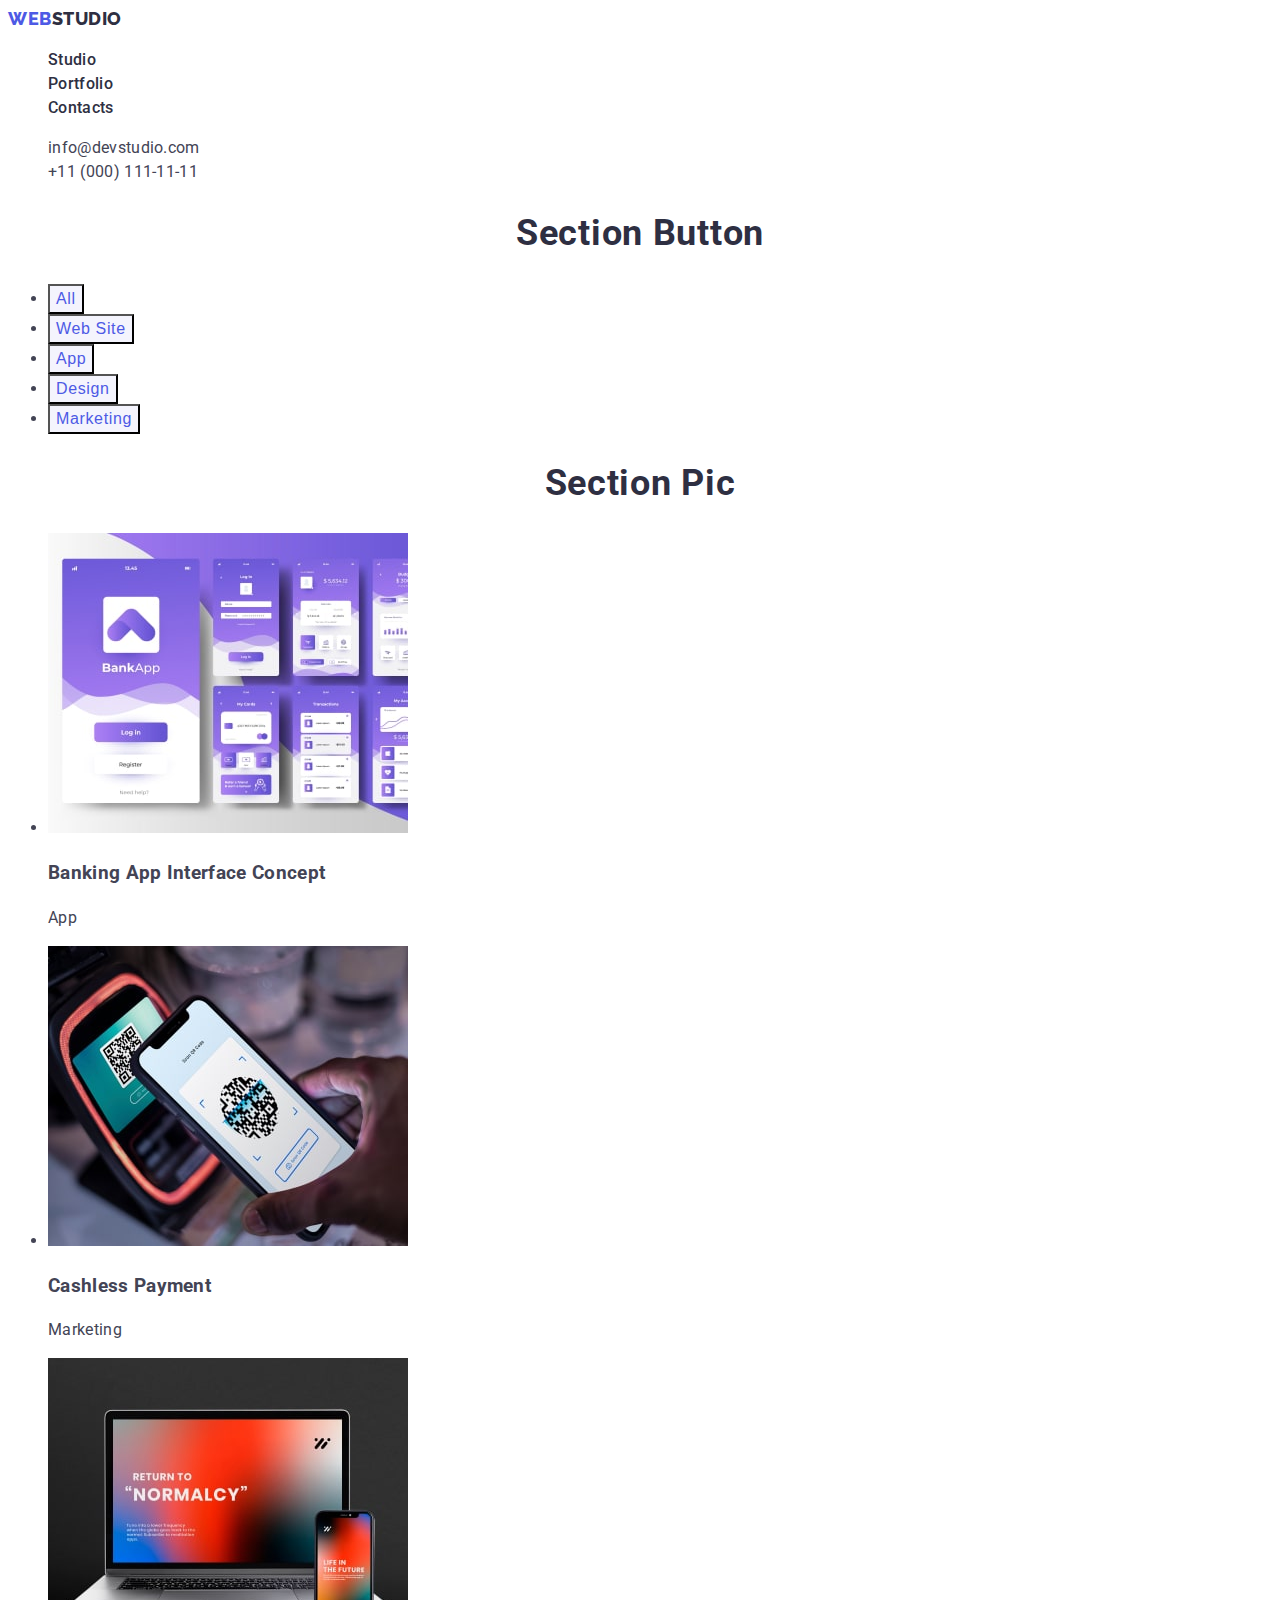
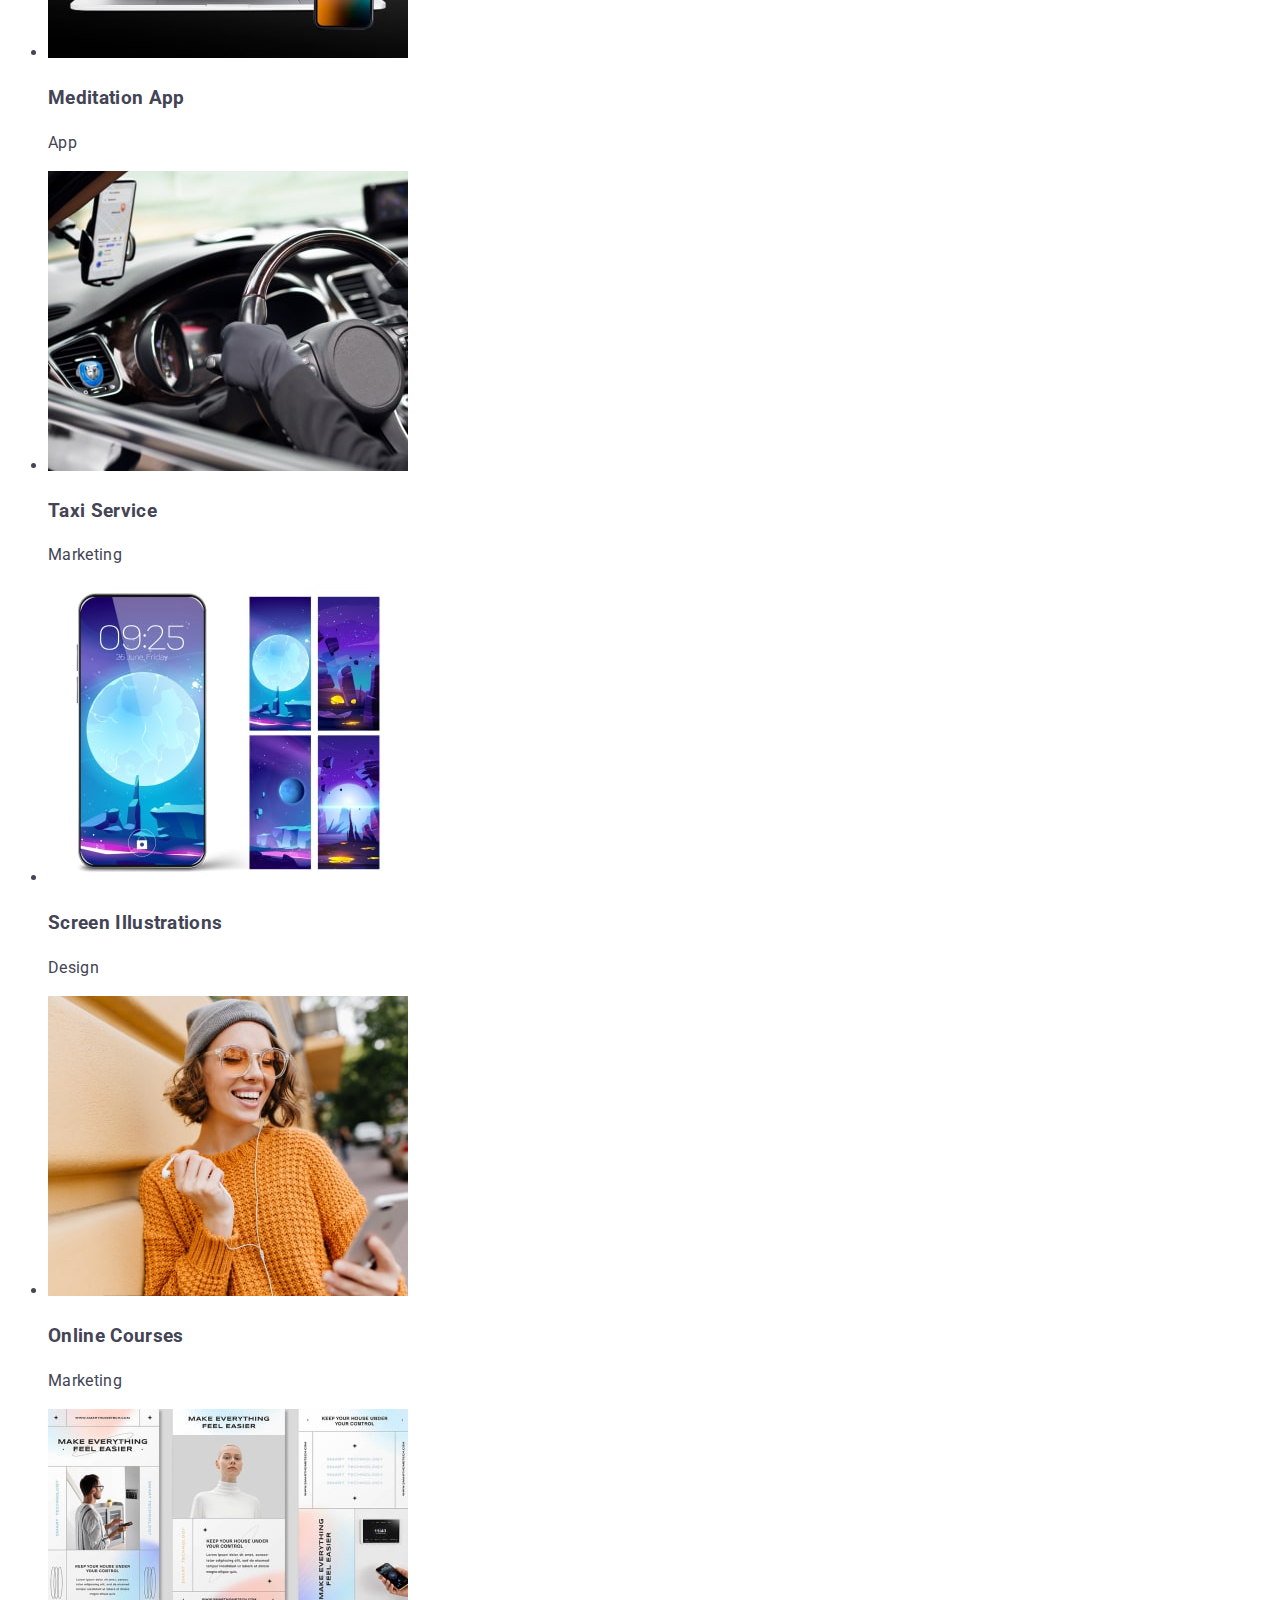
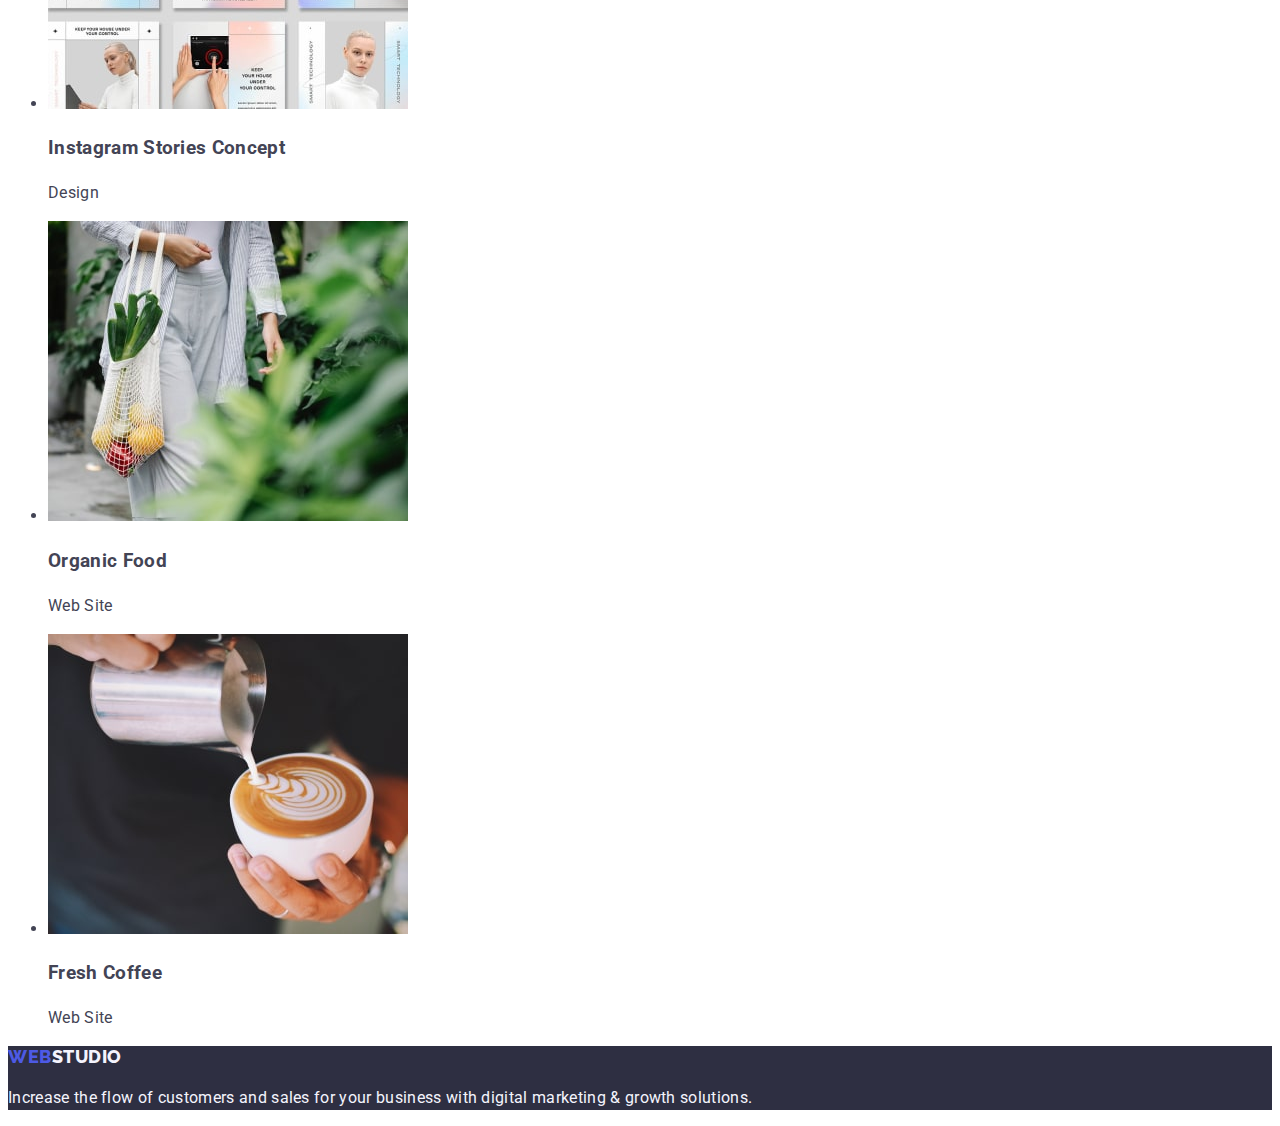
==== portfolio.html @ d03aaec4 "goit-markup-hw-02" ====
<!DOCTYPE html>
<html lang="en">
<head>
    <meta charset="UTF-8">
    <meta name="viewport" content="width=device-width, initial-scale=1.0">
    <title>Document</title>
    <link rel="preconnect" href="https://fonts.googleapis.com">
    <link rel="preconnect" href="https://fonts.gstatic.com" crossorigin>
    <link href="https://fonts.googleapis.com/css2?family=Raleway:wght@800&display=swap" rel="stylesheet">
    <link rel="preconnect" href="https://fonts.googleapis.com">
    <link rel="preconnect" href="https://fonts.gstatic.com" crossorigin>
    <link href="https://fonts.googleapis.com/css2?family=Raleway:wght@800&family=Roboto:wght@400;500;700;900&display=swap"
        rel="stylesheet">
    <link rel="stylesheet" href="./css/styles.css">
</head>
<body class="body">

    <header>
    
        <nav class="header-nav">
            <a class="header-logo link" href="./index.html">Web<span class="span-logo">Studio</span></a>
            <ul class="list">
                <li>
                    <a class="header-list link" href="./index.html">Studio</a>
                </li>
                <li>
                    <a class="header-list link" href="./portfolio.html">Portfolio</a>
                </li>
                <li>
                    <a class="header-list link" href="">Contacts</a>
                </li>
            </ul>
        </nav>
        
        <address class="header-address">
            <ul class="list">
                <li>
                    <a class="header-address link" href="mailto:info@devstudio.com">info@devstudio.com</a>
                </li>
                <li>
                    <a class="header-address link" href="tel:+110001111111">+11 (000) 111-11-11</a>
                </li>
            </ul>
        </address>

    </header>

    <main>

        <section>
            <h2>section button</h2>
            <ul>
                <li>
                    <button class="button-section-button" type="button">All</button>
                </li>
                <li>
                    <button class="button-section-button" type="button">Web Site</button>
                </li>
                <li>
                    <button class="button-section-button" type="button">App</button>
                </li>
                <li>
                    <button class="button-section-button" type="button">Design</button>
                </li>
                <li>
                    <button class="button-section-button" type="button">Marketing</button>
                </li>
            </ul>
        </section>

        <section>
            <h2>section pic</h2>
            <ul>
                <li>
                    <img src="./images/portfolio-1.jpg" alt="Banking App Interface Concept">
                    <h3>Banking App Interface Concept</h3>
                    <p>App</p>
                </li>
                <li>
                    <img src="./images/portfolio-2.jpg" alt="Cashless Payment" width="360" height="300">
                    <h3>Cashless Payment</h3>
                    <p>Marketing</p>
                </li>
                <li>
                    <img src="./images/portfolio-3.jpg" alt="Meditation App" width="360" height="300">
                    <h3>Meditation App</h3>
                    <p>App</p>
                </li>
                <li>
                    <img src="./images/portfolio-4.jpg" alt="Taxi Service" width="360" height="300">
                    <h3>Taxi Service</h3>
                    <p>Marketing</p>
                </li>
                <li>
                    <img src="./images/portfolio-5.jpg" alt="Screen Illustrations" width="360" height="300">
                    <h3>Screen Illustrations</h3>
                    <p>Design</p>
                </li>
                <li>
                    <img src="./images/portfolio-6.jpg" alt="Online Courses" width="360" height="300">
                    <h3>Online Courses</h3>
                    <p>Marketing</p>
                </li>
                <li>
                    <img src="./images/portfolio-7.jpg" alt="Instagram Stories Concept" width="360" height="300">
                    <h3>Instagram Stories Concept</h3>
                    <p>Design</p>
                </li>
                <li>
                    <img src="./images/portfolio-8.jpg" alt="Organic Food" width="360" height="300">
                    <h3>Organic Food</h3>
                    <p>Web Site</p>
                </li>
                <li>
                    <img src="./images/portfolio-9.jpg" alt="Fresh Coffee" width="360" height="300">
                    <h3>Fresh Coffee</h3>
                    <p>Web Site</p>
                </li>
            </ul>
        </section>
    </main>

    <footer class="footer">
        <a class="header-logo link" href="./index.html">Web<span class="footer-span-logo">Studio</span></a>
        <p>Increase the flow of customers and sales for your business with digital marketing & growth solutions.</p>
    </footer>

</body>
</html>
---- css/styles.css ----
body {
    font-family: 'Roboto', sans-serif;
    color: #434455;
    font-size: 16px;
    font-weight: 400;
    line-height: 1.5;
    background-color: #FFFFFF;
    letter-spacing: 0.02em;
}

.header-logo {
    color: var(--iris, #4D5AE5);
    font-family: 'Raleway', sans-serif;
    font-size: 18px;
    font-weight: 800;
    line-height: 1.17;
    letter-spacing: 0.03em;
    text-transform: uppercase;
}

.list {
    list-style: none;
}

.span-logo {
    color: #2E2F42;
}

.footer-span-logo {
    color: #F4F4FD;
}

.header-list {
    color: #2E2F42;
    font-size: 16px;
    font-weight: 500;
    line-height: 1.5;
    letter-spacing: 0.02em;
}

.header-address {
    color: #434455;
    font-size: 16px;
    font-weight: 400;
    line-height: 1.5;
    font-style: normal;
}

.header-list:focus, 
.header-list:hover {
    color: #404BBF;
}

.header-address:focus,
.header-address:hover {
    color: #404BBF
}

.link {
    text-decoration: none;
}

.main-title {
    color: #FFF;
    font-size: 56px;
    font-weight: 700;
    line-height: 1.07;
    text-align: center;
    letter-spacing: 0.02em;
}

.section_title {
    background-color: #2E2F42;
}

.section_title-button {
    font-family: 'Roboto', sans-serif;
    font-size: 16px;
    font-weight: 500;
    line-height: 1.5;
    letter-spacing: 0.04em;
    color: #FFF;
    background-color: #4D5AE5;
    text-align: center;
    cursor: pointer;
}

.section_title-button:hover,
.section_title-button:focus {
    background-color: #404BBF;
}

.button-section-button {
    color: #4D5AE5;
    font-size: 16px;
    font-weight: 500;
    line-height: 1.5;
    letter-spacing: 0.04em;
    background-color: #F4F4FD;
}

h2 {
    color: #2E2F42;
    font-size: 36px;
    font-weight: 700;
    letter-spacing: 0.02em;
    line-height: 1.11;
    text-align: center;
    text-transform: capitalize;
}

.list-title {
    color: #2E2F42;
    font-size: 20px;
    font-weight: 500;
    line-height: 1.2;
    letter-spacing: 0.02em;
}

footer {
    background-color: #2E2F42;
    color: #F4F4FD;
}

.section-team {
    background-color: #F4F4FD;
}

.section-img {
    background-color: #FFFFFF;
}
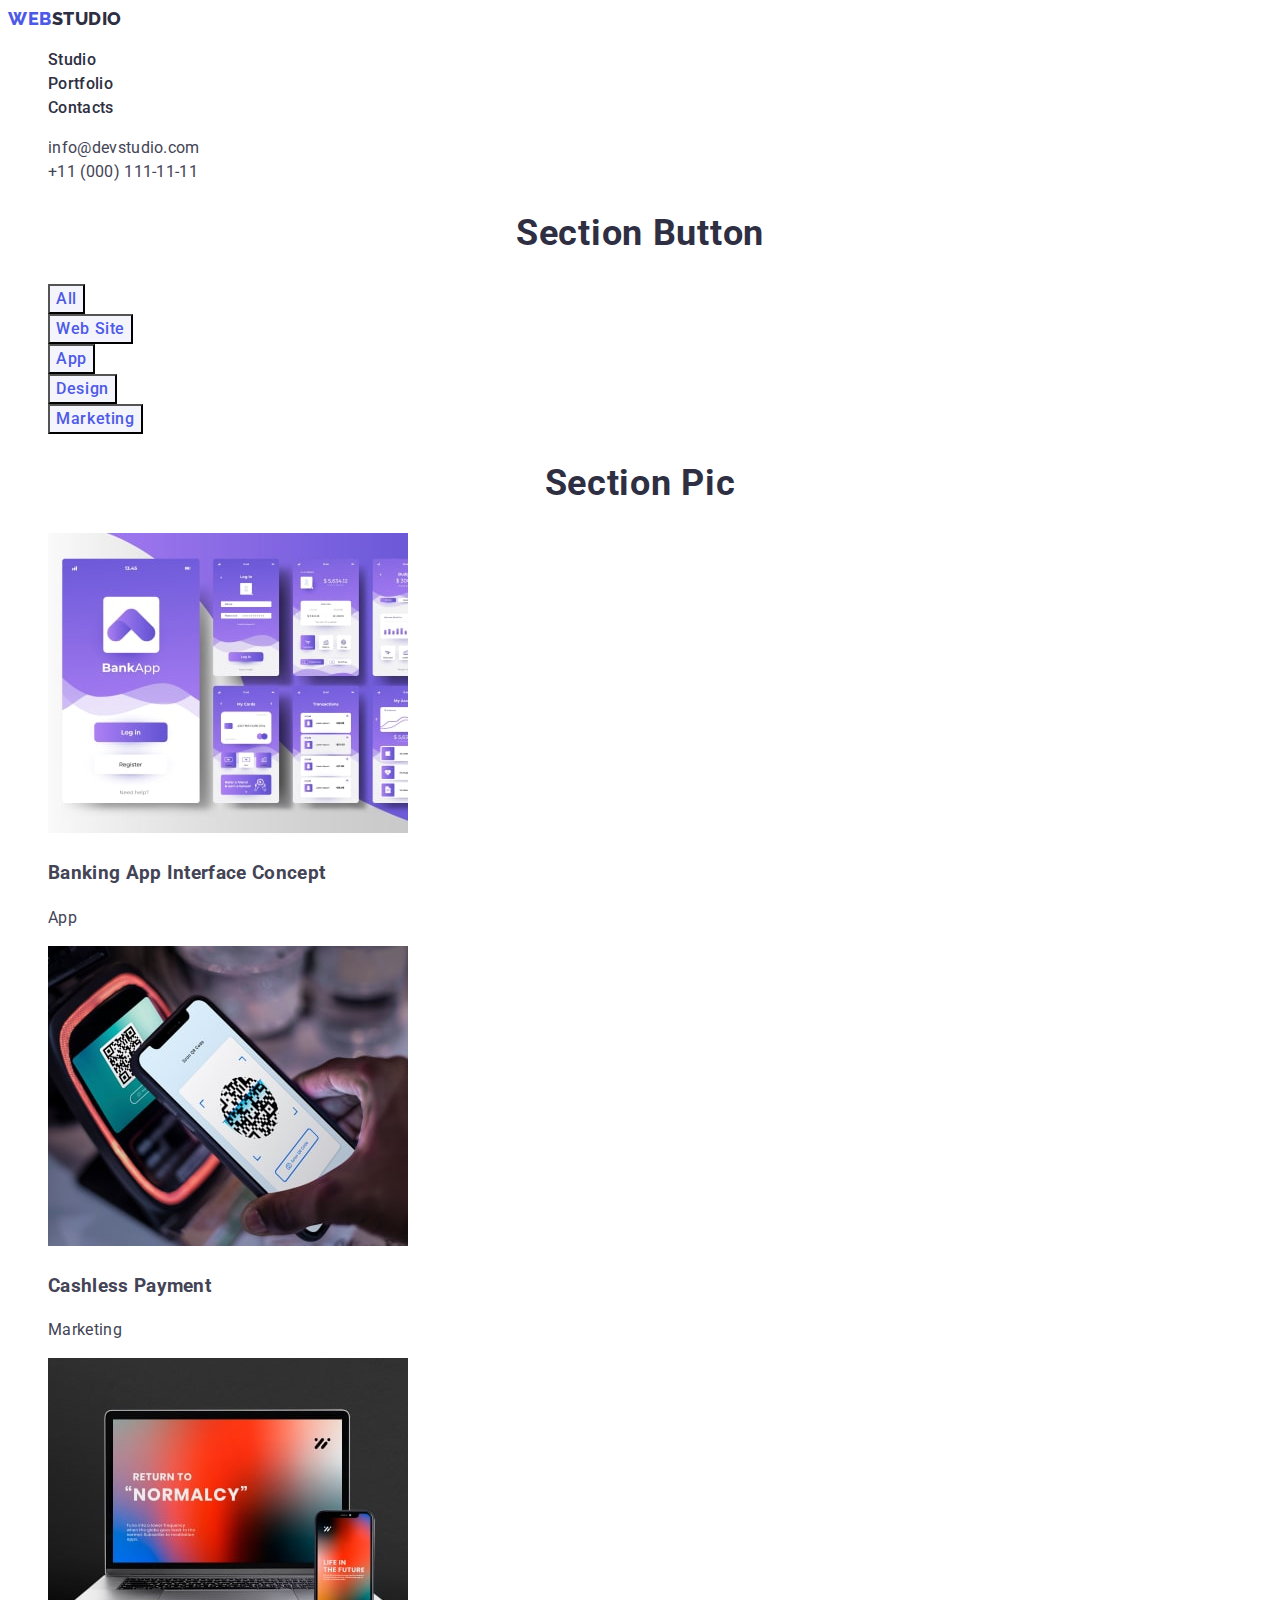
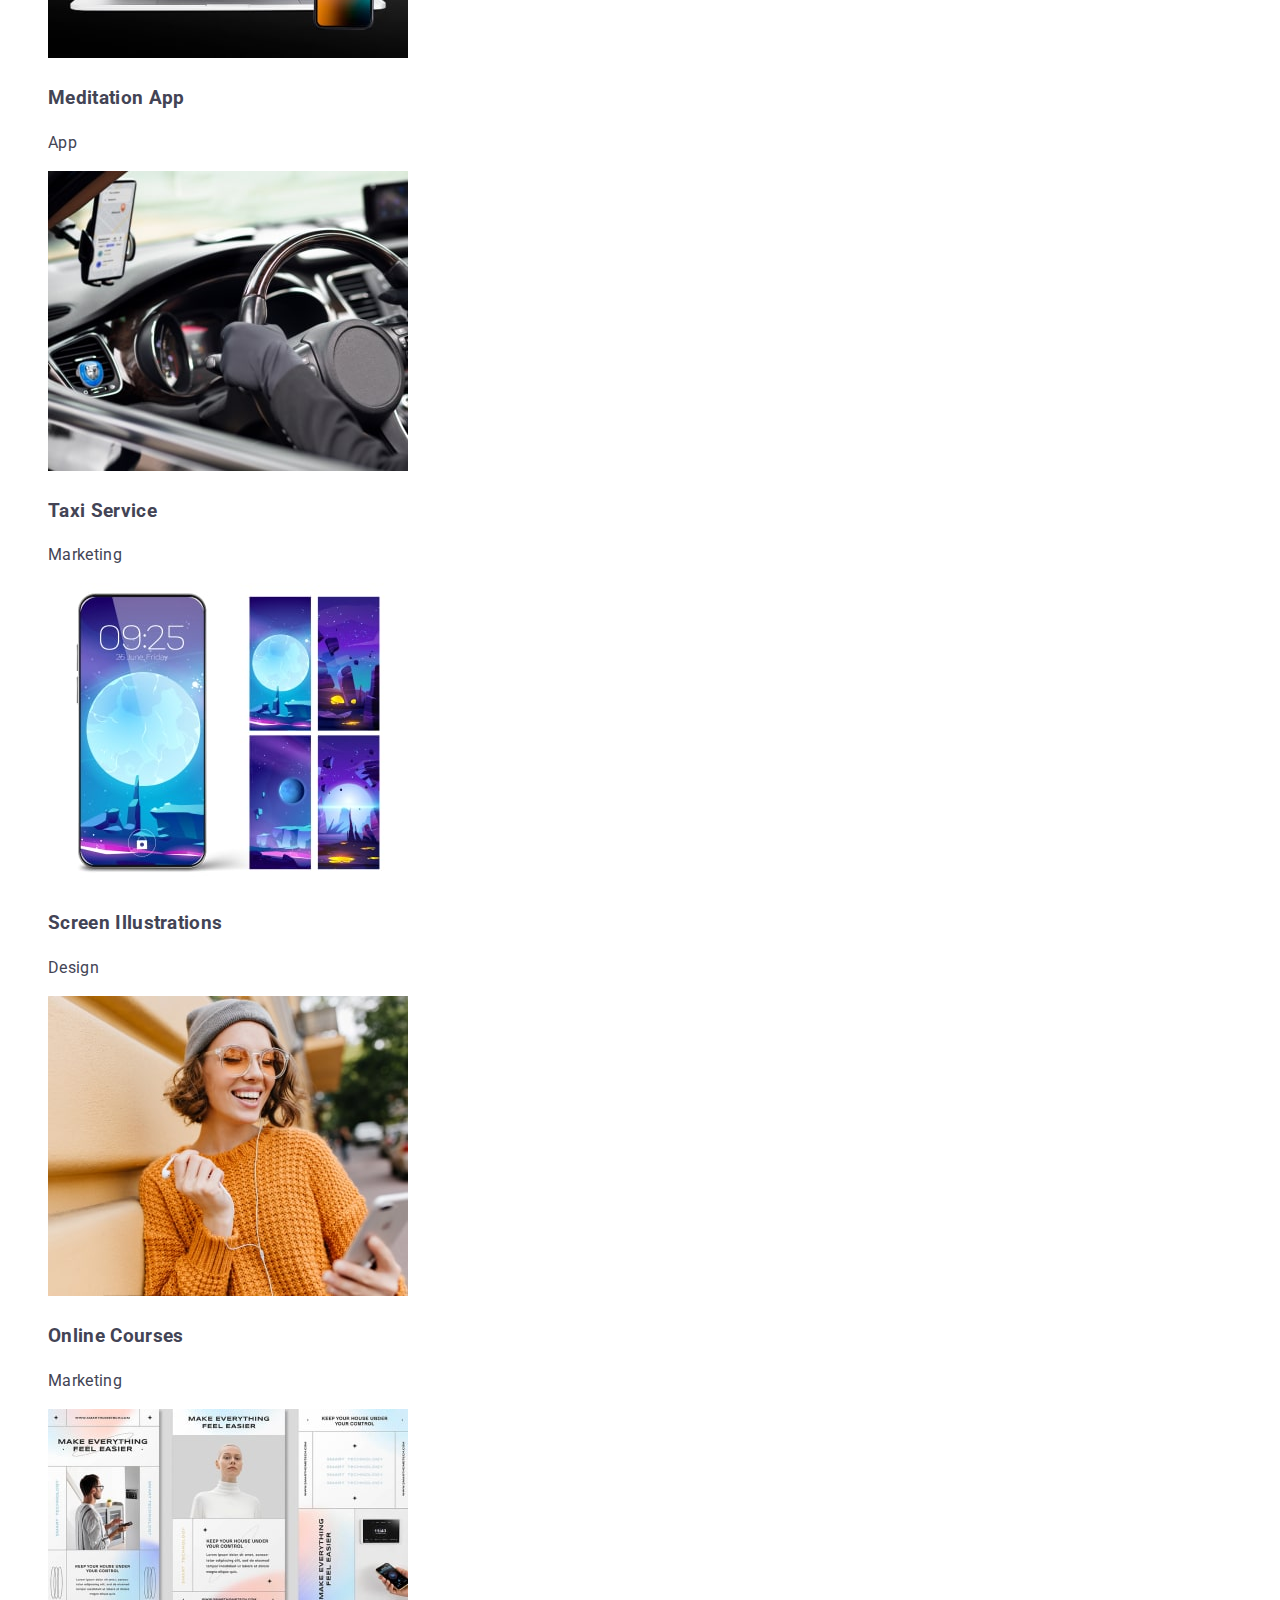
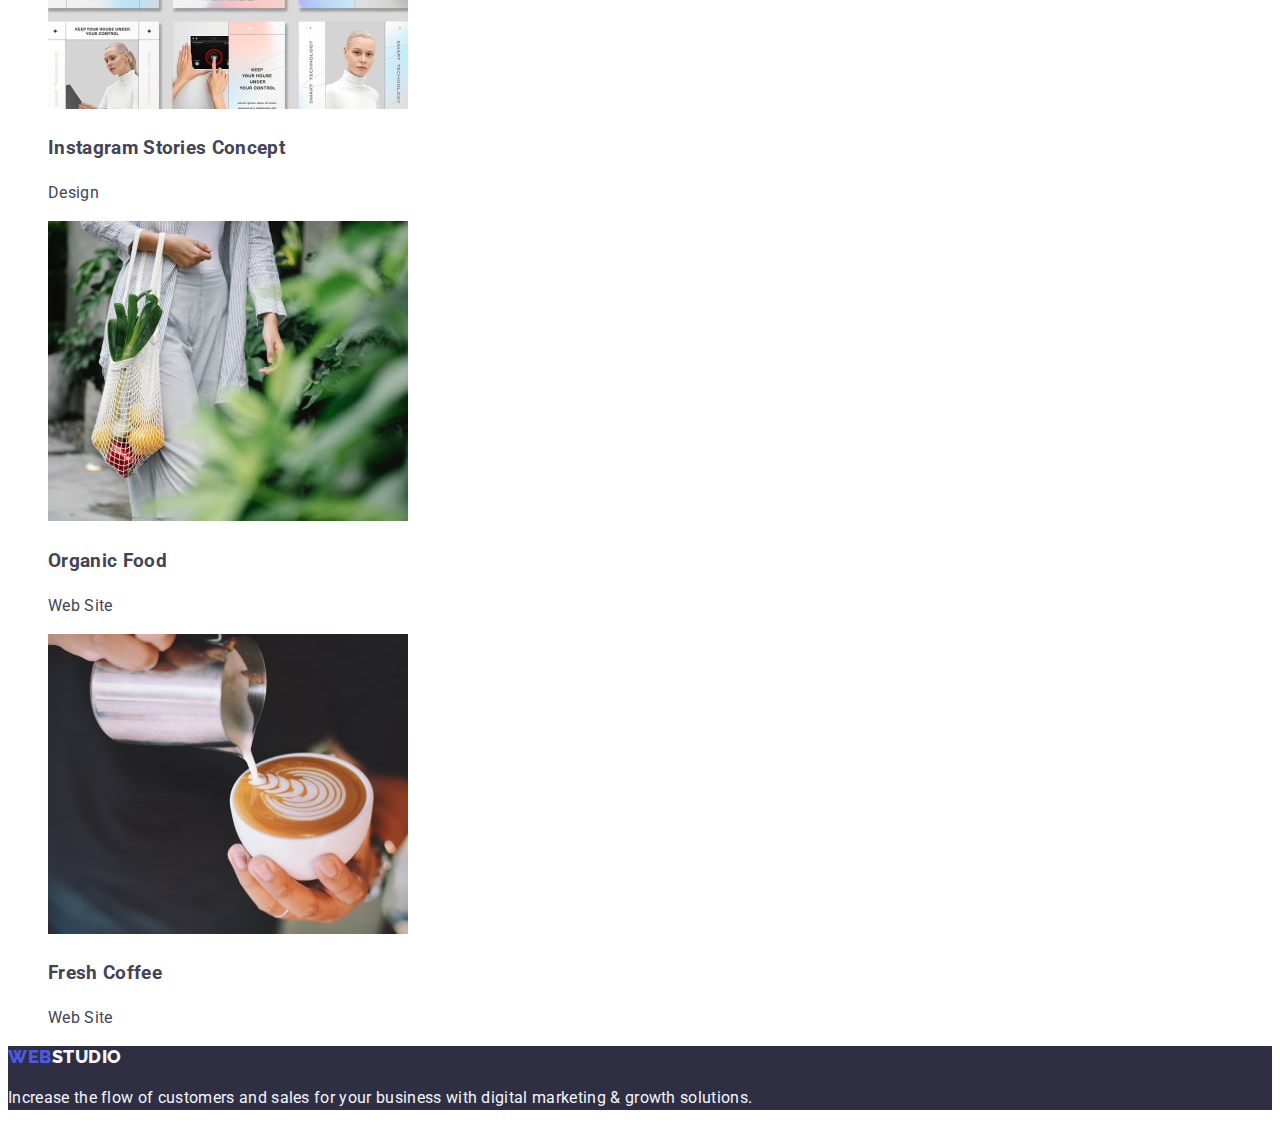
==== commit 163284e4: "goit-markup-hw-02" ====
--- a/portfolio.html
+++ b/portfolio.html
@@ -46,10 +46,12 @@
     </header>
 
     <main>
+        <h1></h1>
 
         <section>
+
             <h2>section button</h2>
-            <ul>
+            <ul class="list">
                 <li>
                     <button class="button-section-button" type="button">All</button>
                 </li>
@@ -66,11 +68,9 @@
                     <button class="button-section-button" type="button">Marketing</button>
                 </li>
             </ul>
-        </section>
-
-        <section>
+        
             <h2>section pic</h2>
-            <ul>
+            <ul class="list">
                 <li>
                     <img src="./images/portfolio-1.jpg" alt="Banking App Interface Concept">
                     <h3>Banking App Interface Concept</h3>
--- a/css/styles.css
+++ b/css/styles.css
@@ -91,12 +91,20 @@
 }
 
 .button-section-button {
+    font-family: 'Roboto',sans-serif;
     color: #4D5AE5;
     font-size: 16px;
     font-weight: 500;
     line-height: 1.5;
     letter-spacing: 0.04em;
     background-color: #F4F4FD;
+    cursor: pointer;
+}
+
+.button-section-button:hover,
+.button-section-button:focus {
+    color: #FFFFFF;
+    background-color: #404BBF;
 }
 
 h2 {
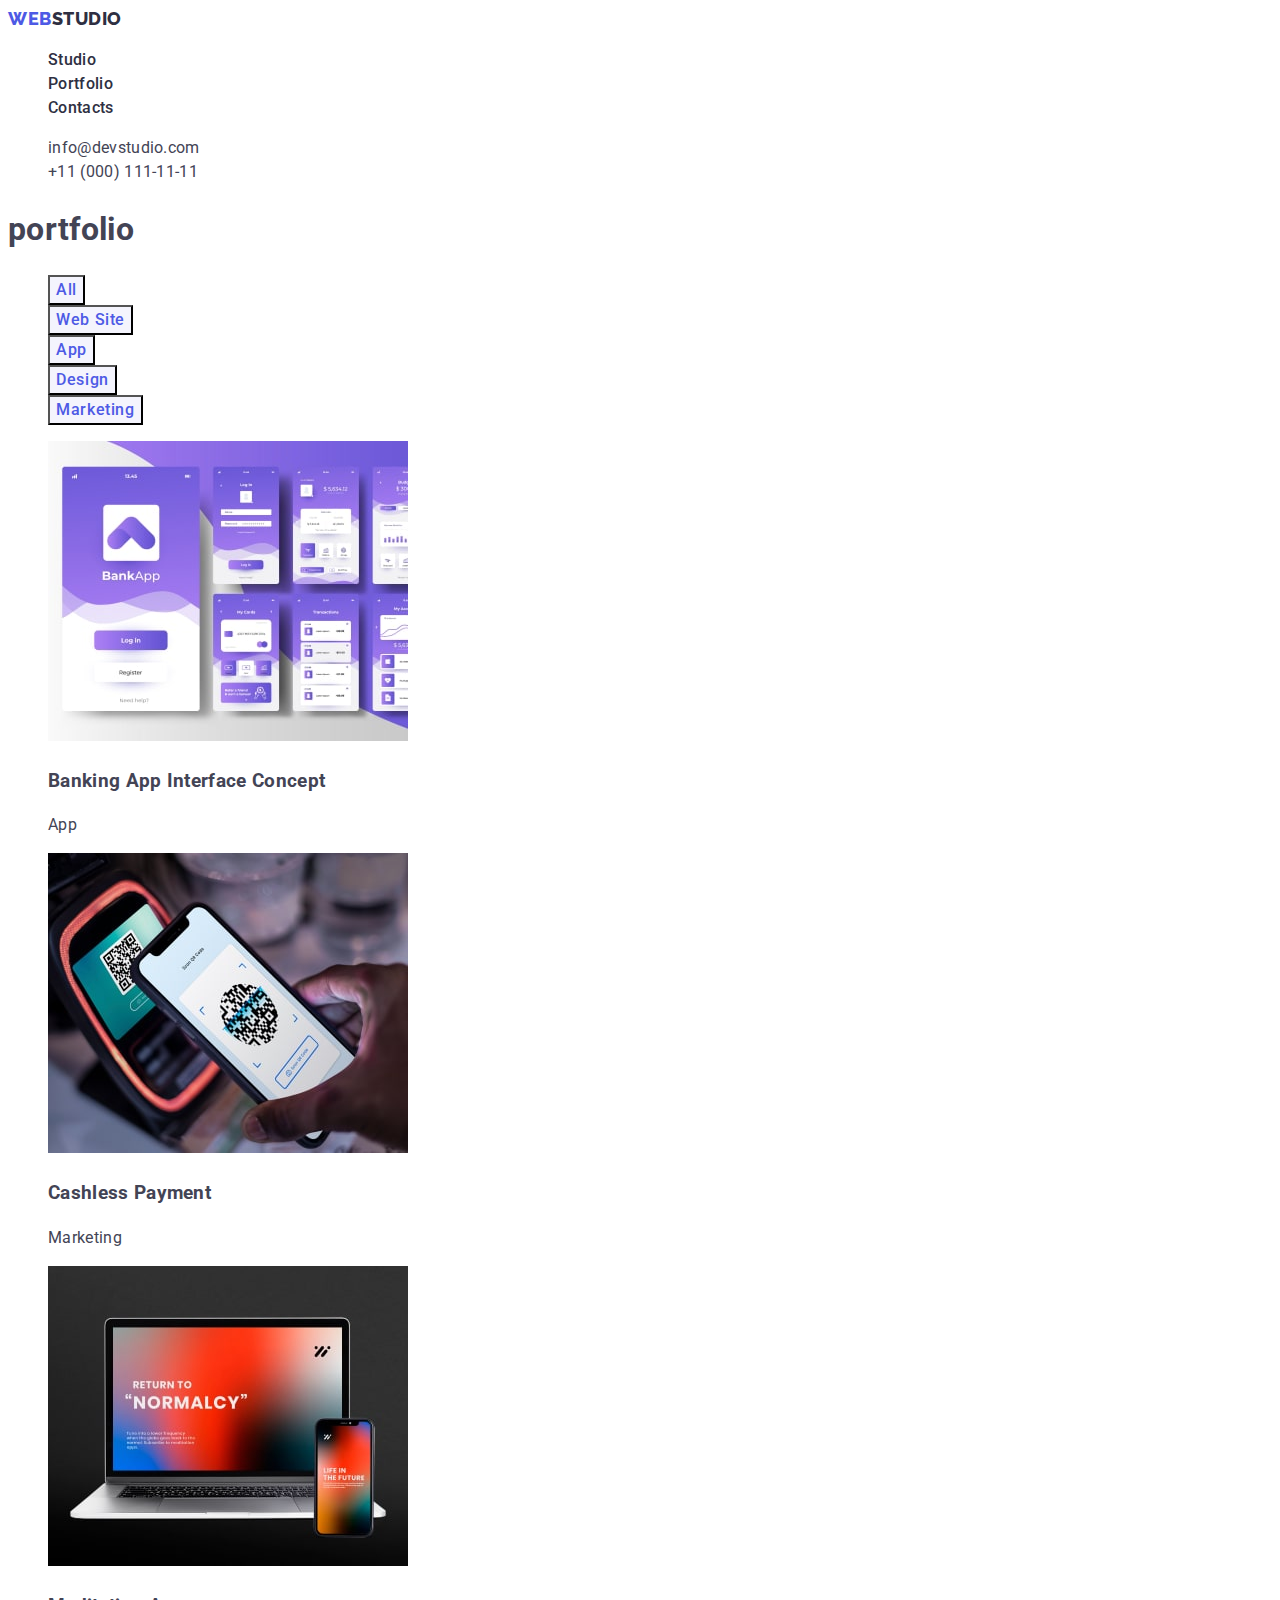
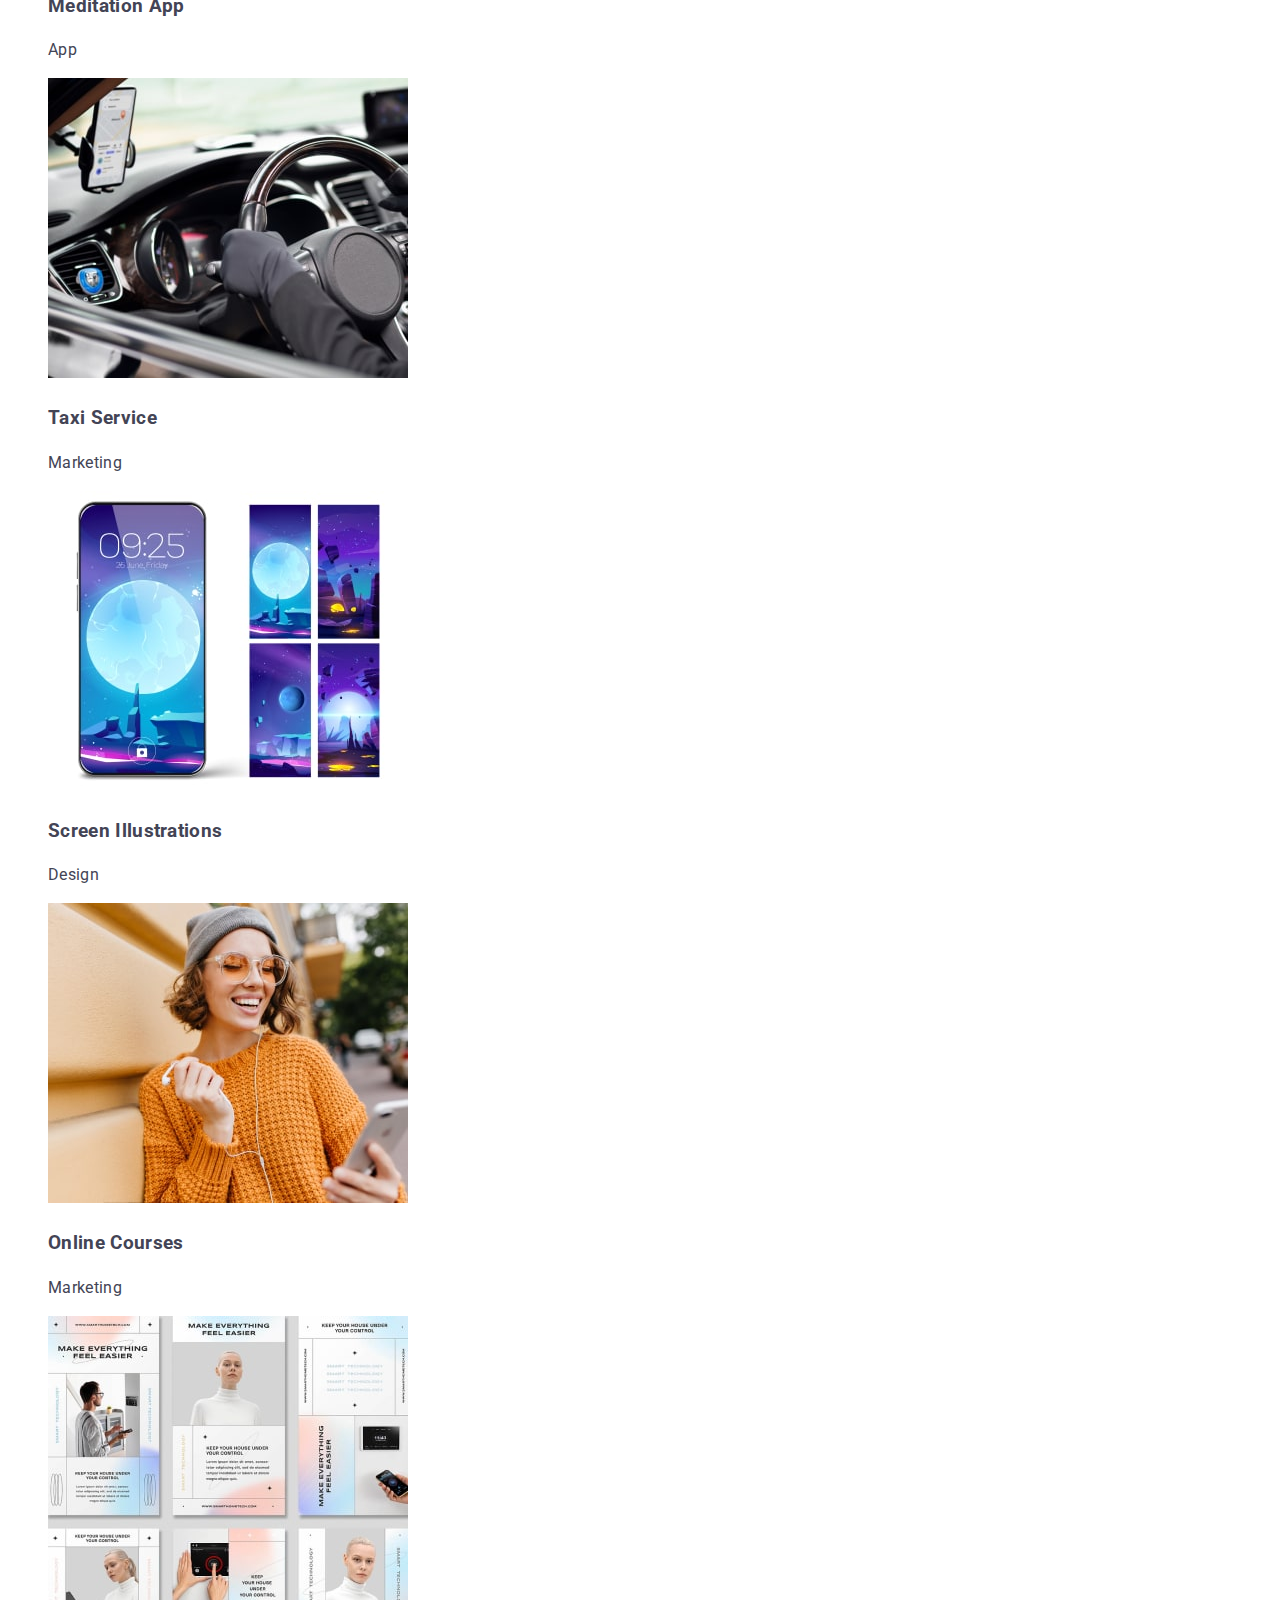
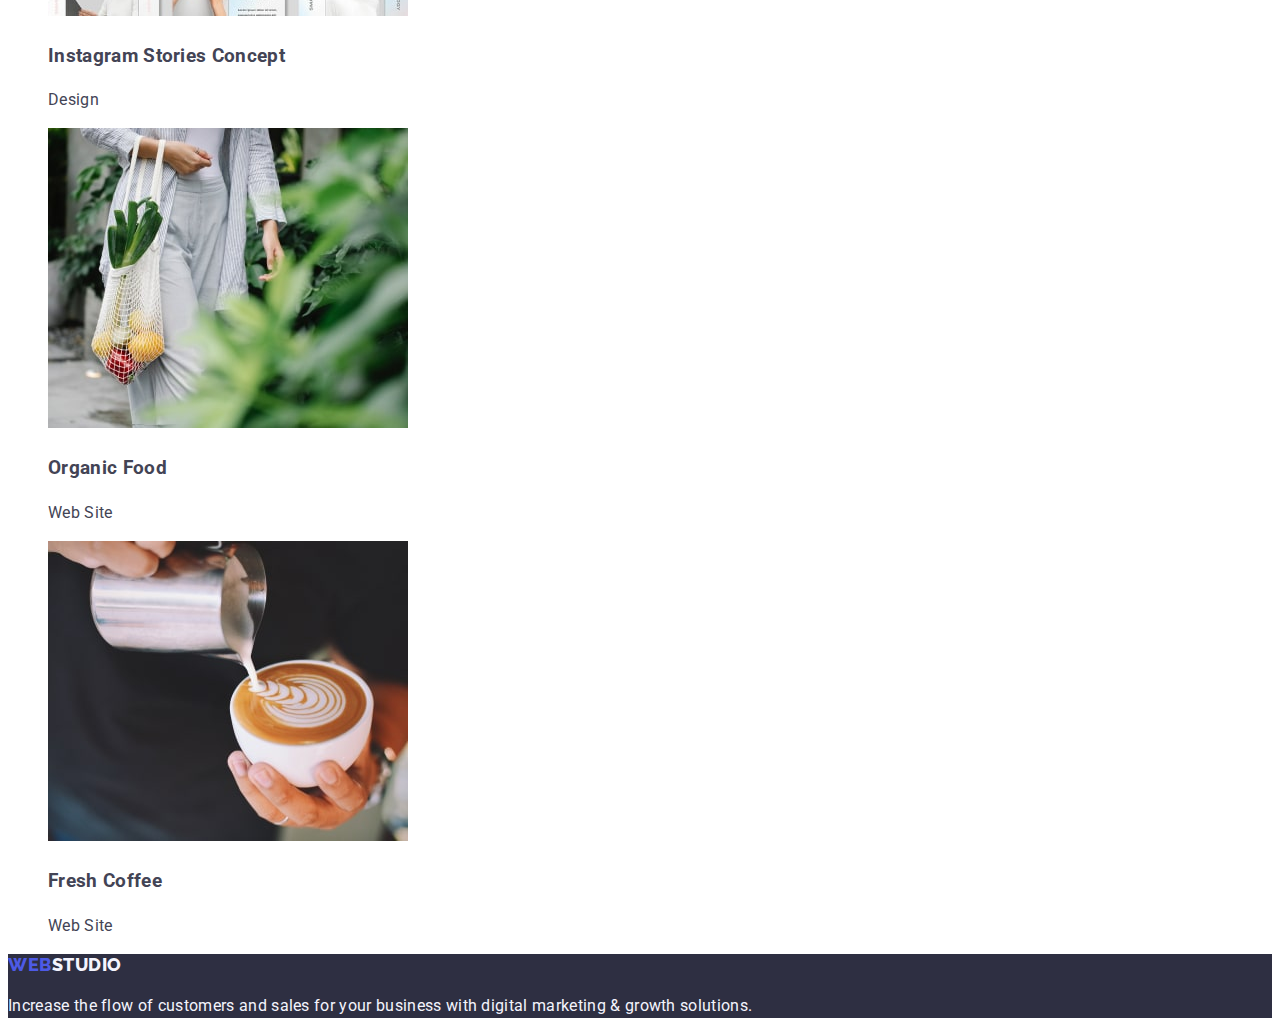
==== commit 38ed8353: "goit-markup-hw-02" ====
--- a/portfolio.html
+++ b/portfolio.html
@@ -46,11 +46,11 @@
     </header>
 
     <main>
-        <h1></h1>
+        
 
         <section>
+            <h1>portfolio</h1>
 
-            <h2>section button</h2>
             <ul class="list">
                 <li>
                     <button class="button-section-button" type="button">All</button>
@@ -69,7 +69,6 @@
                 </li>
             </ul>
         
-            <h2>section pic</h2>
             <ul class="list">
                 <li>
                     <img src="./images/portfolio-1.jpg" alt="Banking App Interface Concept">
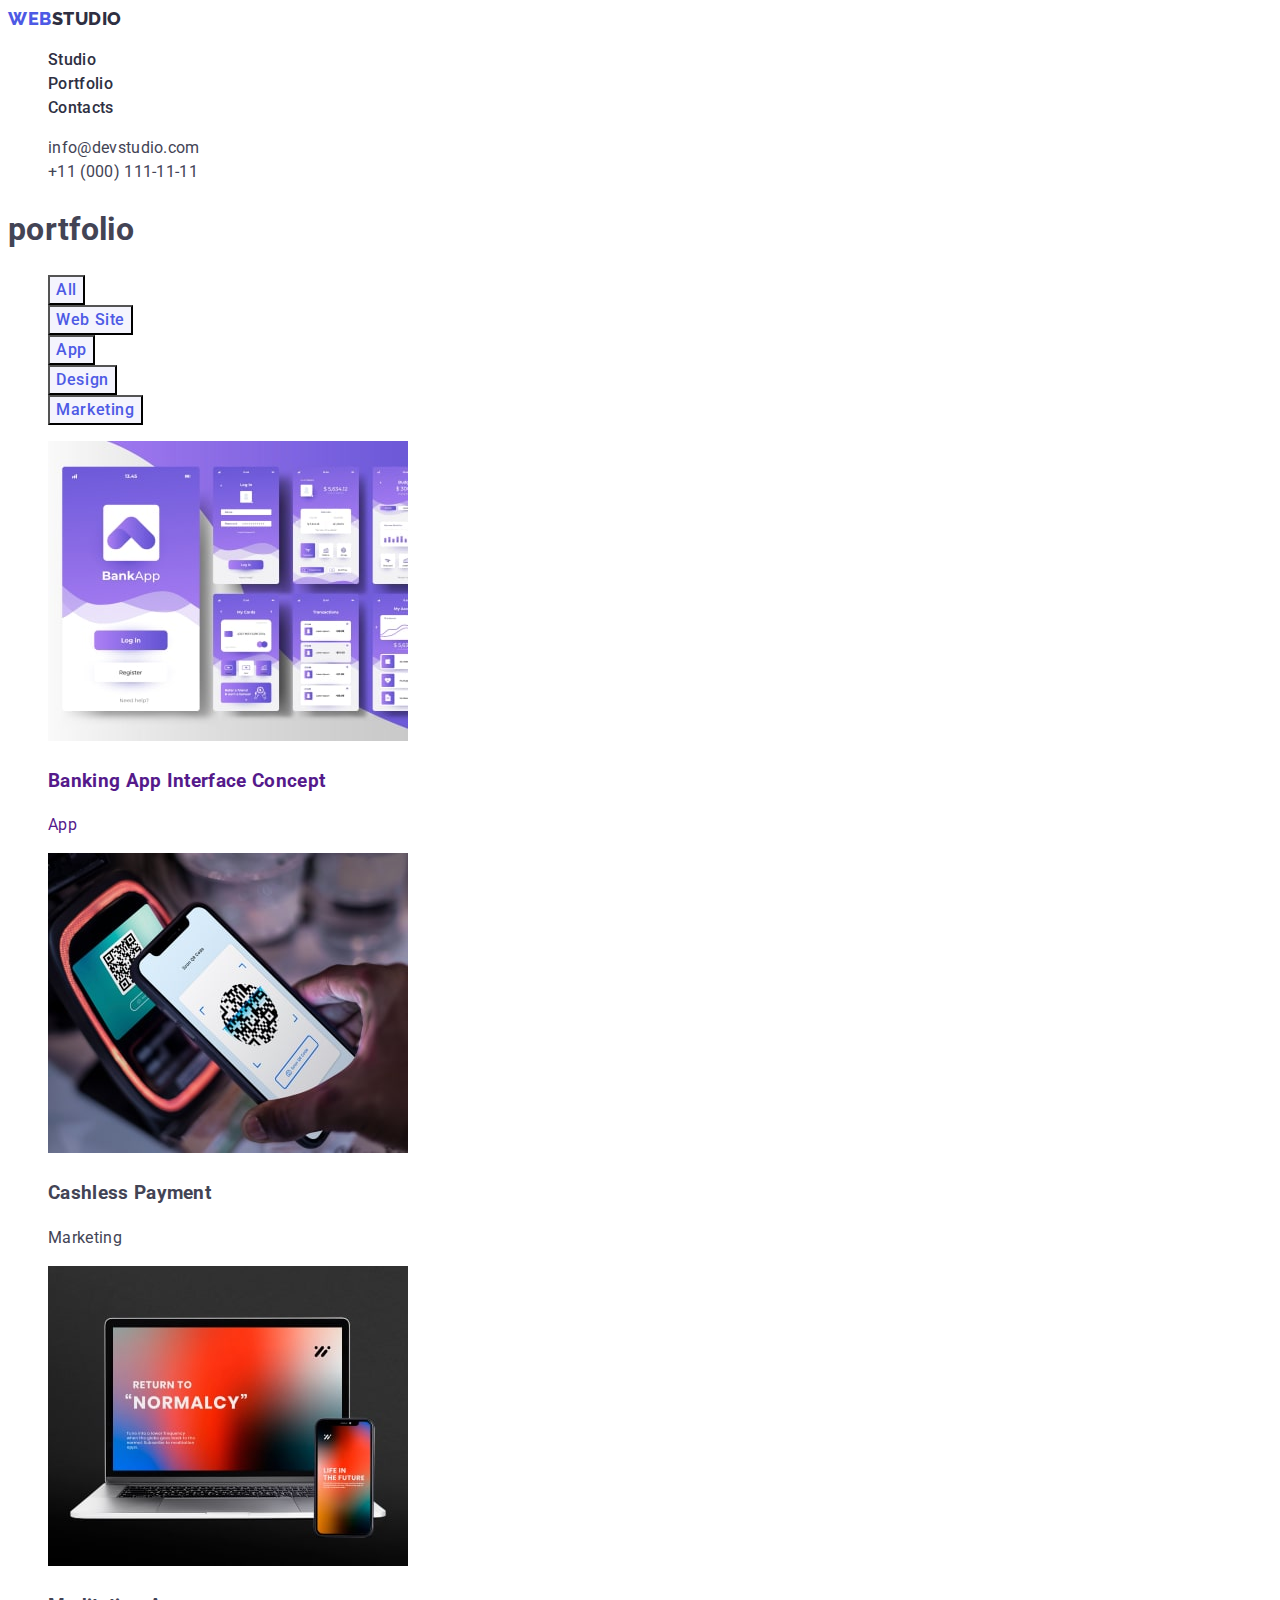
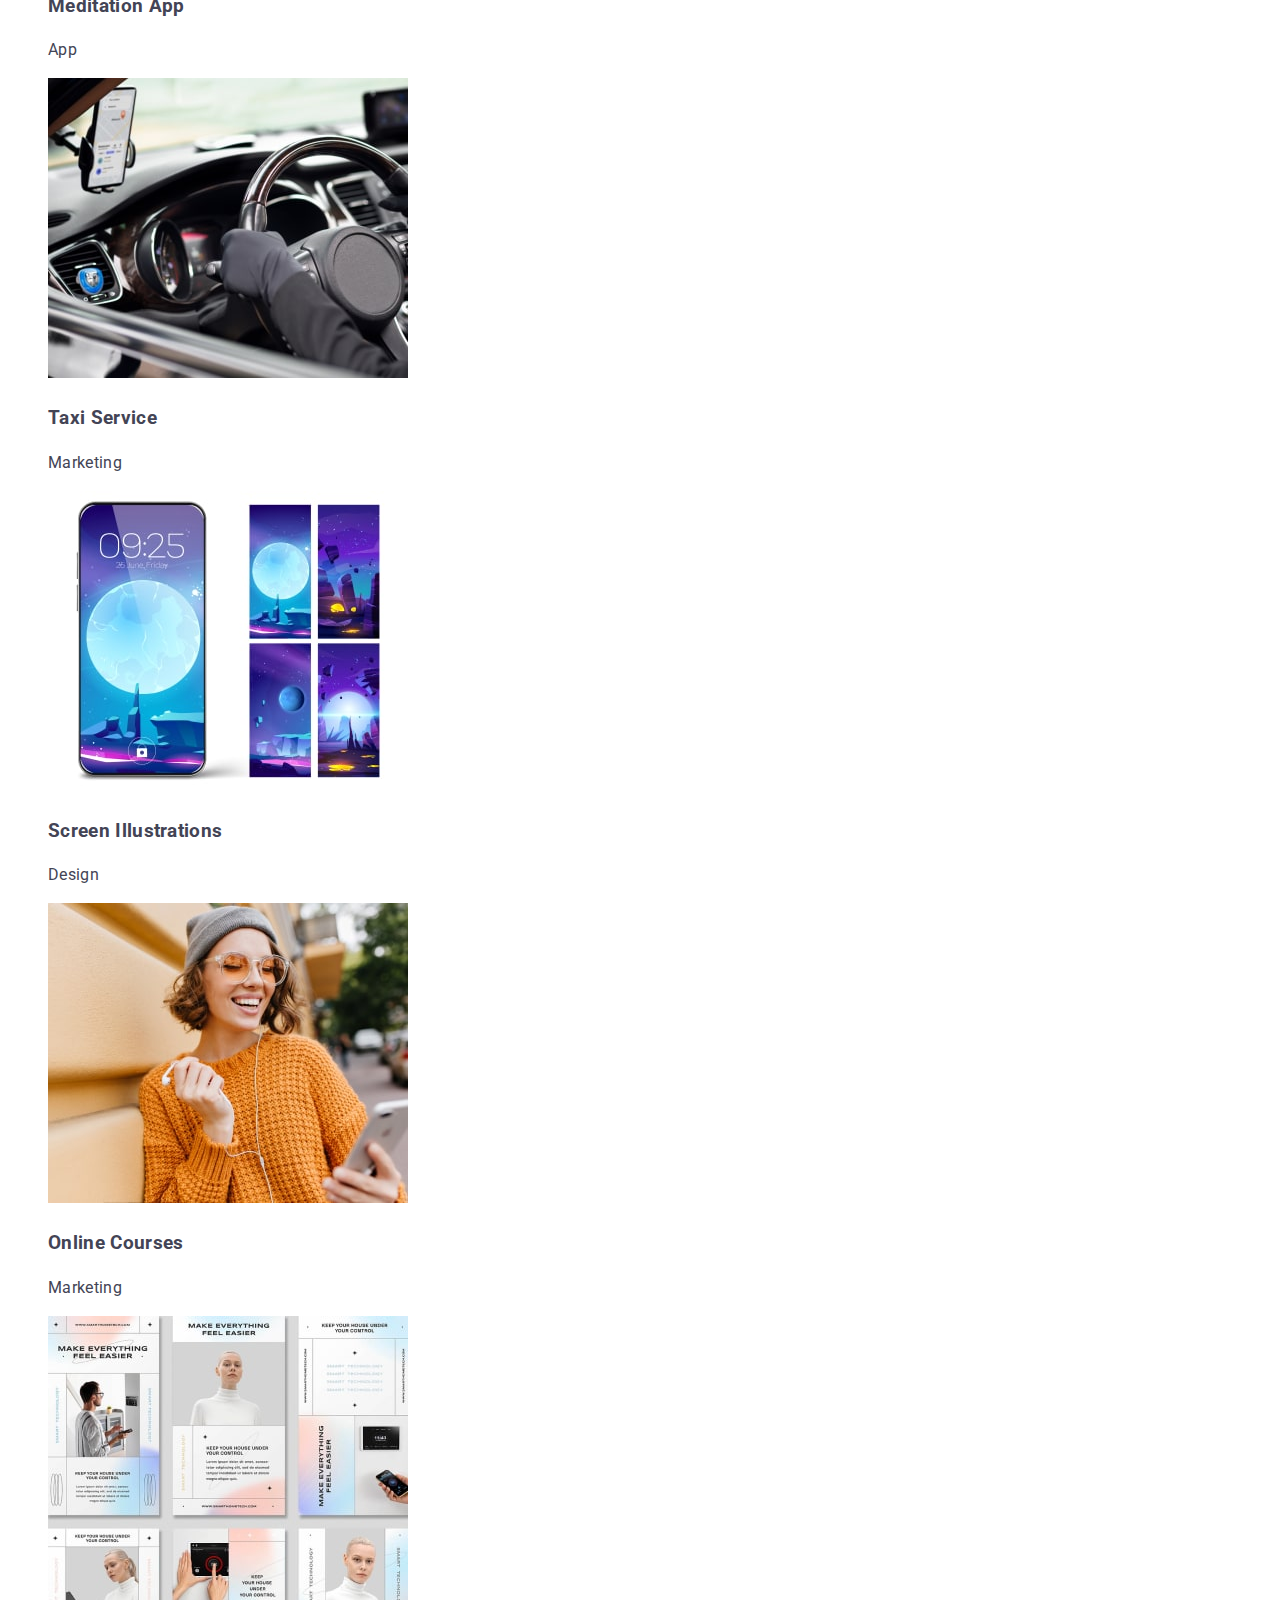
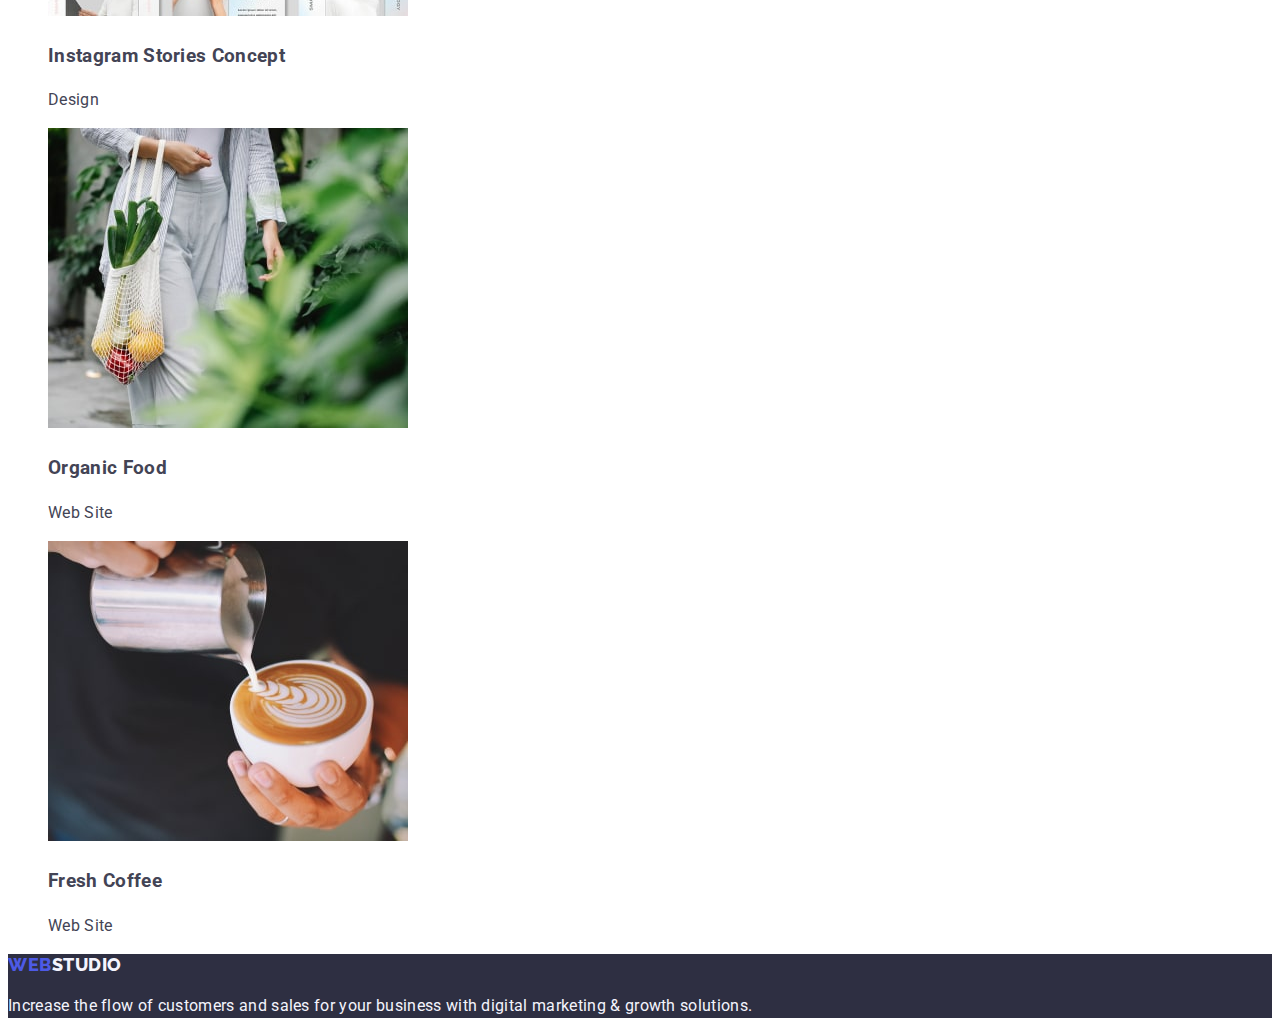
==== commit ba4282d4: "goit-markup-hw-02 Pub" ====
--- a/portfolio.html
+++ b/portfolio.html
@@ -70,47 +70,49 @@
             </ul>
         
             <ul class="list">
-                <li>
+                <li class="link">
+                    <a class="link" href="">
                     <img src="./images/portfolio-1.jpg" alt="Banking App Interface Concept">
                     <h3>Banking App Interface Concept</h3>
                     <p>App</p>
+                    </a>
                 </li>
-                <li>
+                <li class="link">
                     <img src="./images/portfolio-2.jpg" alt="Cashless Payment" width="360" height="300">
                     <h3>Cashless Payment</h3>
                     <p>Marketing</p>
                 </li>
-                <li>
+                <li class="link">
                     <img src="./images/portfolio-3.jpg" alt="Meditation App" width="360" height="300">
                     <h3>Meditation App</h3>
                     <p>App</p>
                 </li>
-                <li>
+                <li class="link">
                     <img src="./images/portfolio-4.jpg" alt="Taxi Service" width="360" height="300">
                     <h3>Taxi Service</h3>
                     <p>Marketing</p>
                 </li>
-                <li>
+                <li class="link">
                     <img src="./images/portfolio-5.jpg" alt="Screen Illustrations" width="360" height="300">
                     <h3>Screen Illustrations</h3>
                     <p>Design</p>
                 </li>
-                <li>
+                <li class="link">
                     <img src="./images/portfolio-6.jpg" alt="Online Courses" width="360" height="300">
                     <h3>Online Courses</h3>
                     <p>Marketing</p>
                 </li>
-                <li>
+                <li class="link">
                     <img src="./images/portfolio-7.jpg" alt="Instagram Stories Concept" width="360" height="300">
                     <h3>Instagram Stories Concept</h3>
                     <p>Design</p>
                 </li>
-                <li>
+                <li class="link">
                     <img src="./images/portfolio-8.jpg" alt="Organic Food" width="360" height="300">
                     <h3>Organic Food</h3>
                     <p>Web Site</p>
                 </li>
-                <li>
+                <li class="link">
                     <img src="./images/portfolio-9.jpg" alt="Fresh Coffee" width="360" height="300">
                     <h3>Fresh Coffee</h3>
                     <p>Web Site</p>
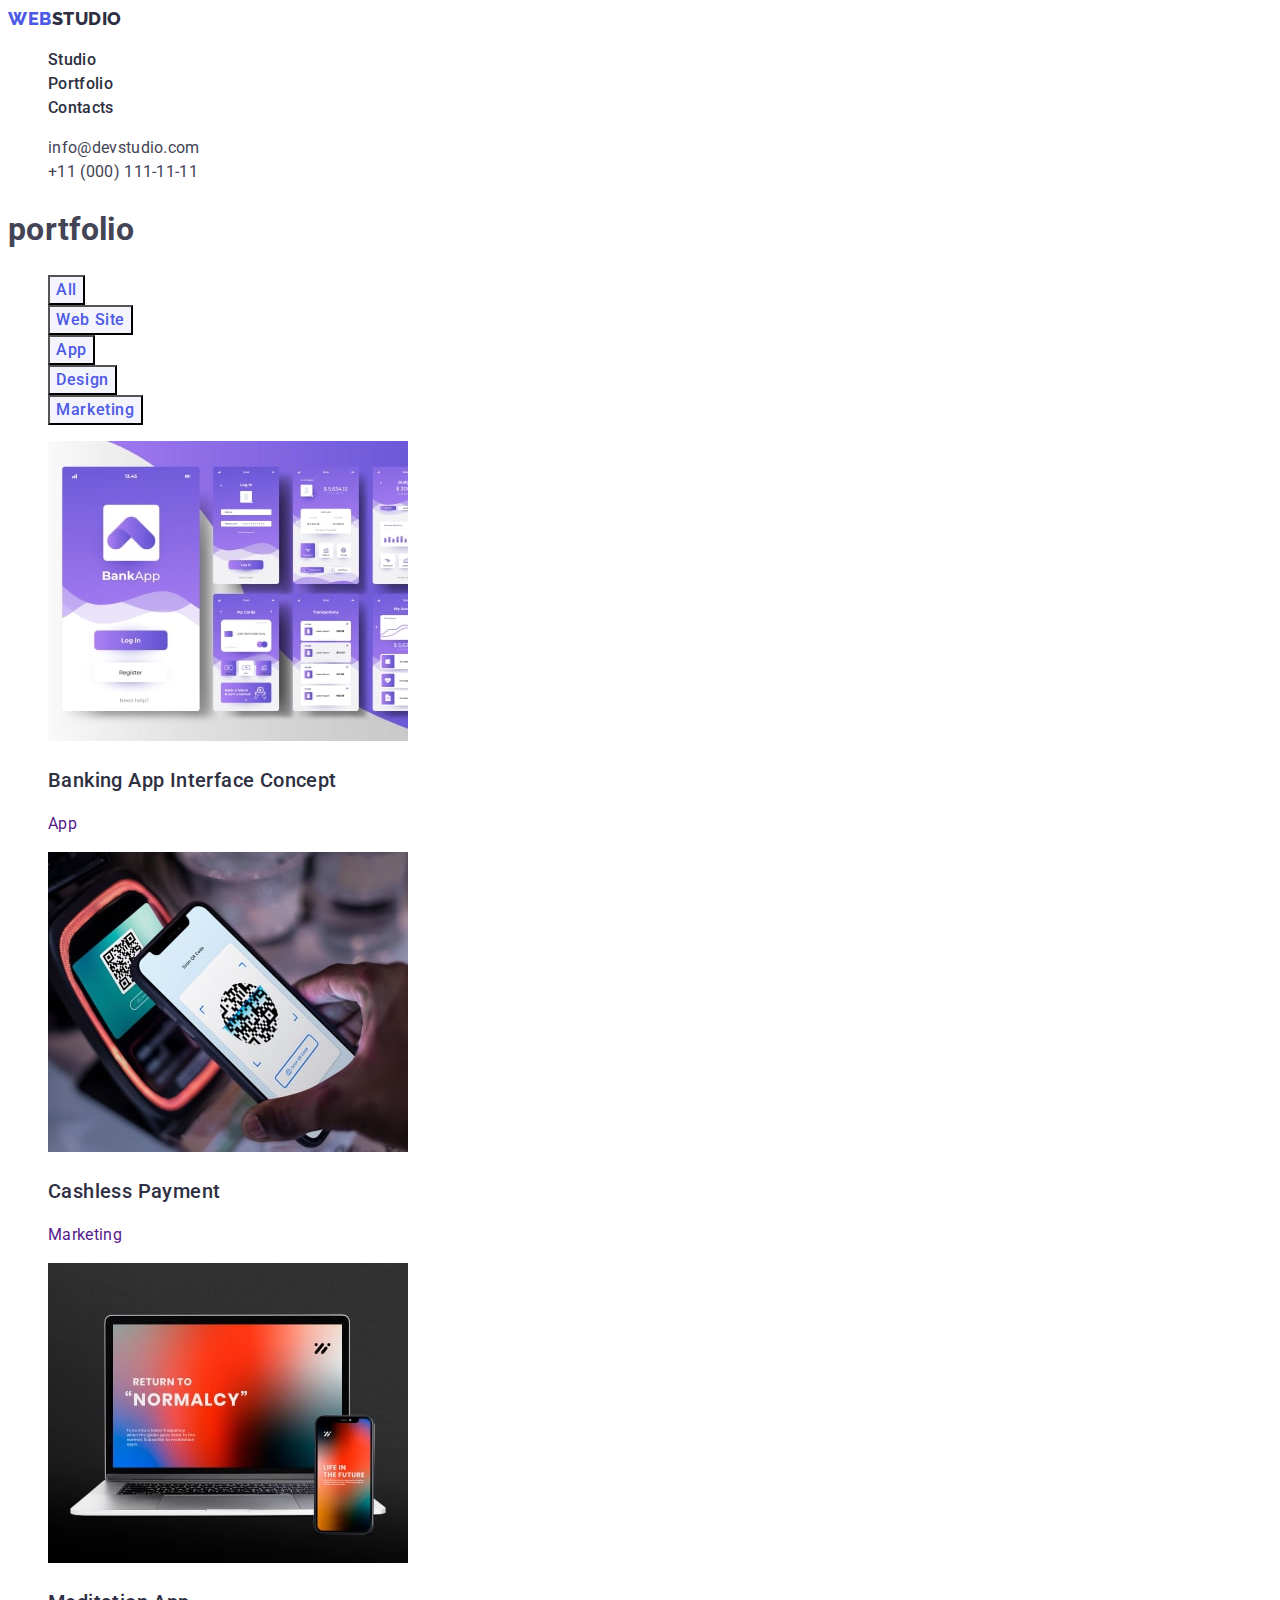
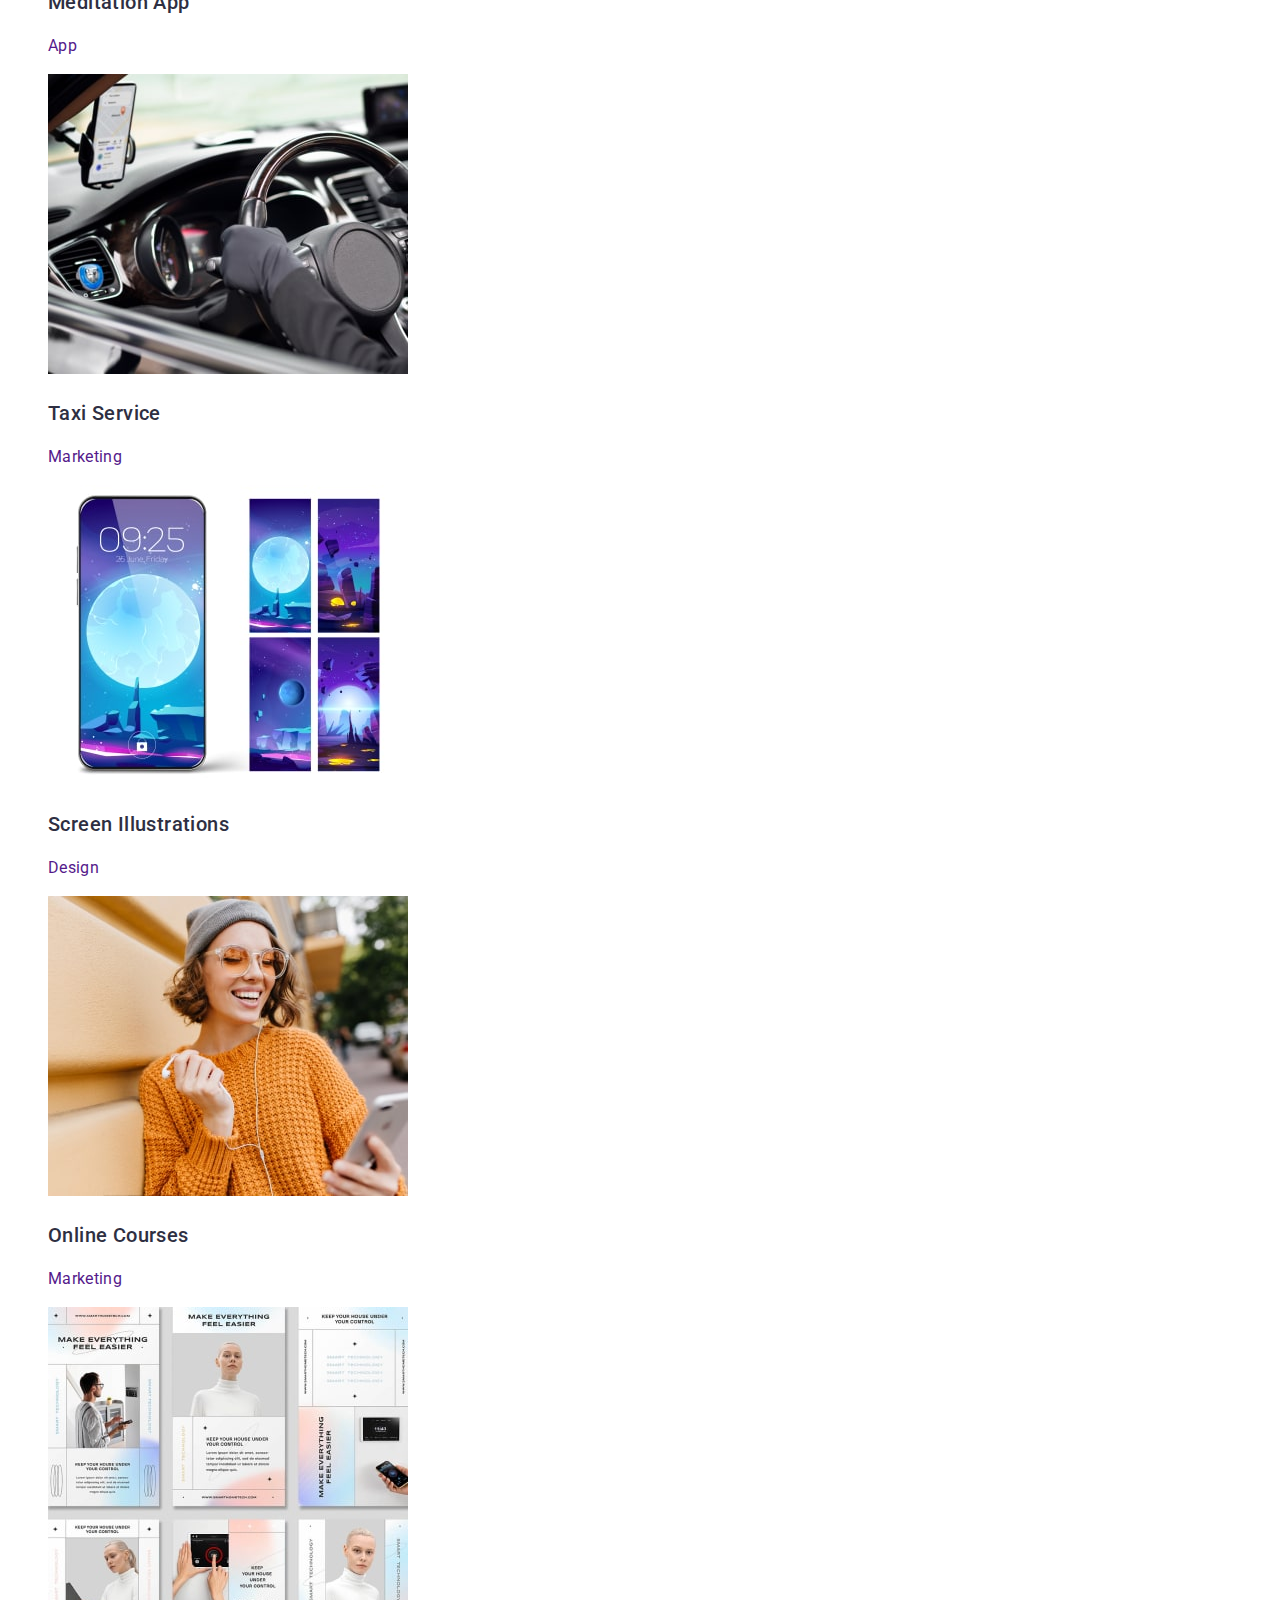
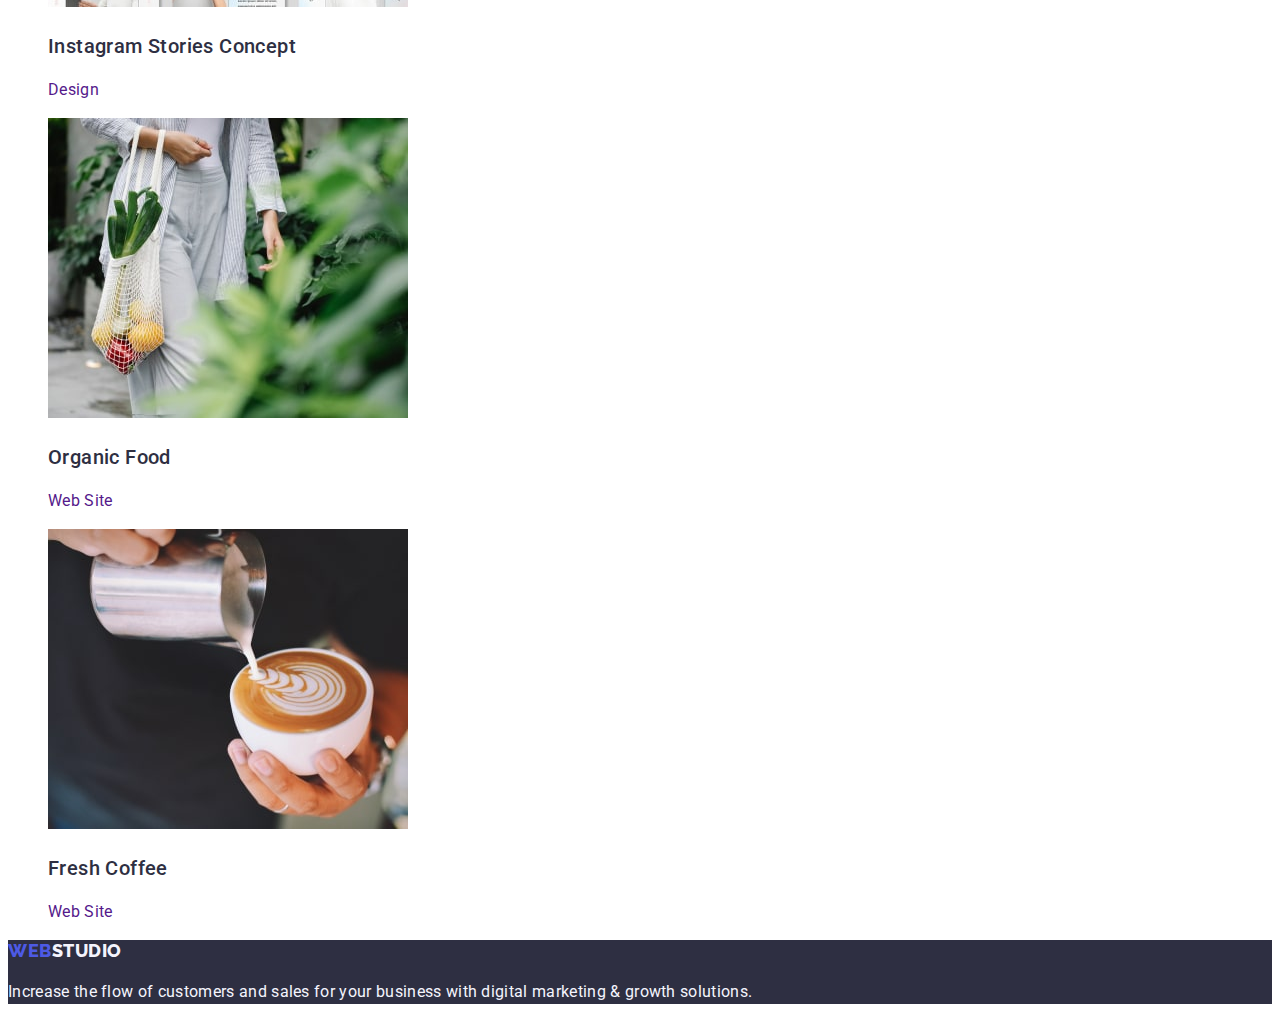
==== commit a205f592: "goit-markup-hw-02" ====
--- a/portfolio.html
+++ b/portfolio.html
@@ -70,52 +70,61 @@
             </ul>
         
             <ul class="list">
-                <li class="link">
+                <li>
                     <a class="link" href="">
                     <img src="./images/portfolio-1.jpg" alt="Banking App Interface Concept">
-                    <h3>Banking App Interface Concept</h3>
-                    <p>App</p>
+                    <h3 class="list-title">Banking App Interface Concept</h3>
+                    <p class="paragraph">App</p>
                     </a>
                 </li>
-                <li class="link">
+                    <a class="link" href="">
                     <img src="./images/portfolio-2.jpg" alt="Cashless Payment" width="360" height="300">
-                    <h3>Cashless Payment</h3>
-                    <p>Marketing</p>
+                    <h3 class="list-title">Cashless Payment</h3>
+                    <p class="paragraph">Marketing</p>
+                    </a>
                 </li>
-                <li class="link">
-                    <img src="./images/portfolio-3.jpg" alt="Meditation App" width="360" height="300">
-                    <h3>Meditation App</h3>
-                    <p>App</p>
+                    <a class="link" href="">
+                    <img src="./images/portfolio-3.jpg" width="360" height="300">
+                    <h3 class="list-title">Meditation App</h3>
+                    <p class="paragraph">App</p>
+                    </a>
                 </li>
-                <li class="link">
+                    <a class="link" href="">
                     <img src="./images/portfolio-4.jpg" alt="Taxi Service" width="360" height="300">
-                    <h3>Taxi Service</h3>
-                    <p>Marketing</p>
+                    <h3 class="list-title">Taxi Service</h3>
+                    <p class="paragraph">Marketing</p>
+                    </a>
                 </li>
-                <li class="link">
+                    <a class="link" href="">
                     <img src="./images/portfolio-5.jpg" alt="Screen Illustrations" width="360" height="300">
-                    <h3>Screen Illustrations</h3>
-                    <p>Design</p>
+                    <h3 class="list-title">Screen Illustrations</h3>
+                    <p class="paragraph">Design</p>
+                    </a>
                 </li>
-                <li class="link">
+                    <a class="link" href="">
                     <img src="./images/portfolio-6.jpg" alt="Online Courses" width="360" height="300">
-                    <h3>Online Courses</h3>
-                    <p>Marketing</p>
+                    <h3 class="list-title">Online Courses</h3>
+                    <p class="paragraph">Marketing</p>
+                    </a>
                 </li>
-                <li class="link">
+                <li>
+                    <a class="link" href="">
                     <img src="./images/portfolio-7.jpg" alt="Instagram Stories Concept" width="360" height="300">
-                    <h3>Instagram Stories Concept</h3>
-                    <p>Design</p>
+                    <h3 class="list-title">Instagram Stories Concept</h3>
+                    <p class="paragraph">Design</p>
+                    </a>
                 </li>
-                <li class="link">
+                    <a class="link" href="">
                     <img src="./images/portfolio-8.jpg" alt="Organic Food" width="360" height="300">
-                    <h3>Organic Food</h3>
-                    <p>Web Site</p>
+                    <h3 class="list-title">Organic Food</h3>
+                    <p class="paragraph">Web Site</p>
+                    </a>
                 </li>
-                <li class="link">
+                    <a class="link" href="">
                     <img src="./images/portfolio-9.jpg" alt="Fresh Coffee" width="360" height="300">
-                    <h3>Fresh Coffee</h3>
-                    <p>Web Site</p>
+                    <h3 class="list-title">Fresh Coffee</h3>
+                    <p class="paragraph">Web Site</p>
+                    </a>
                 </li>
             </ul>
         </section>
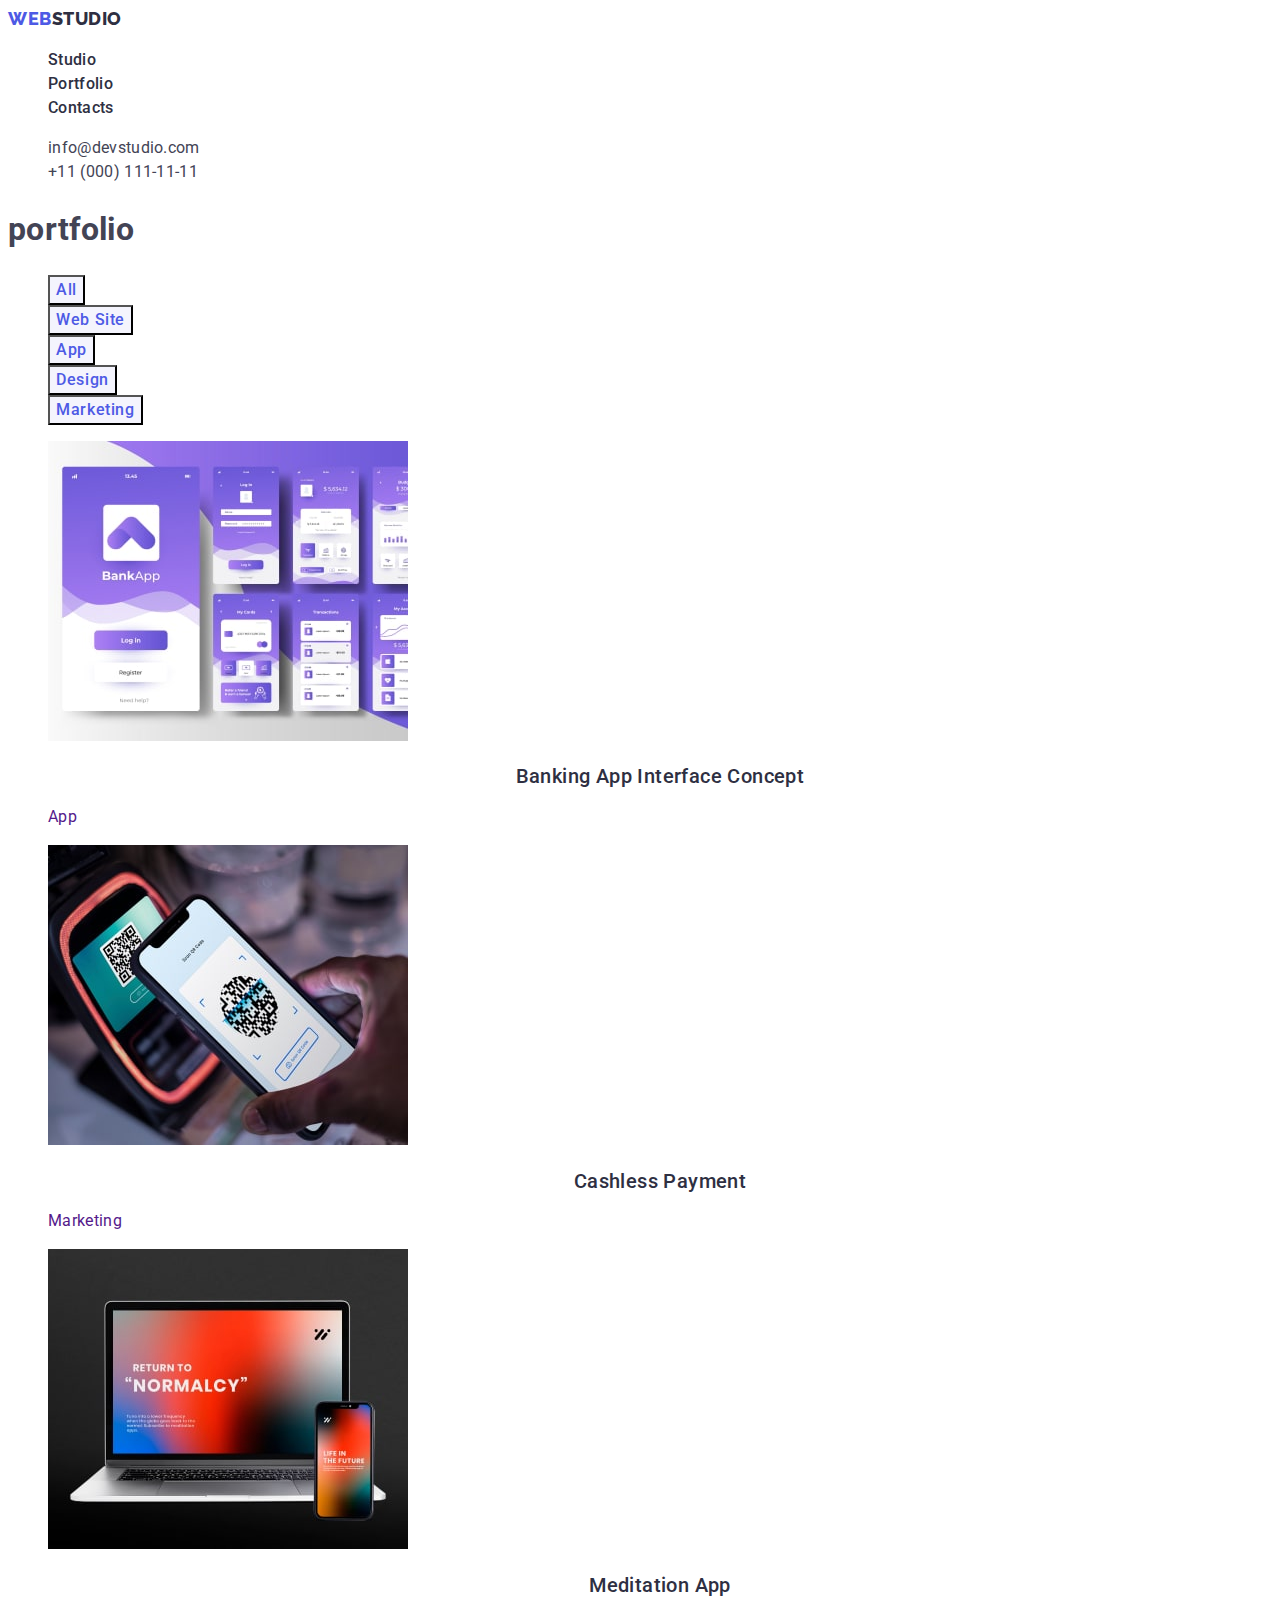
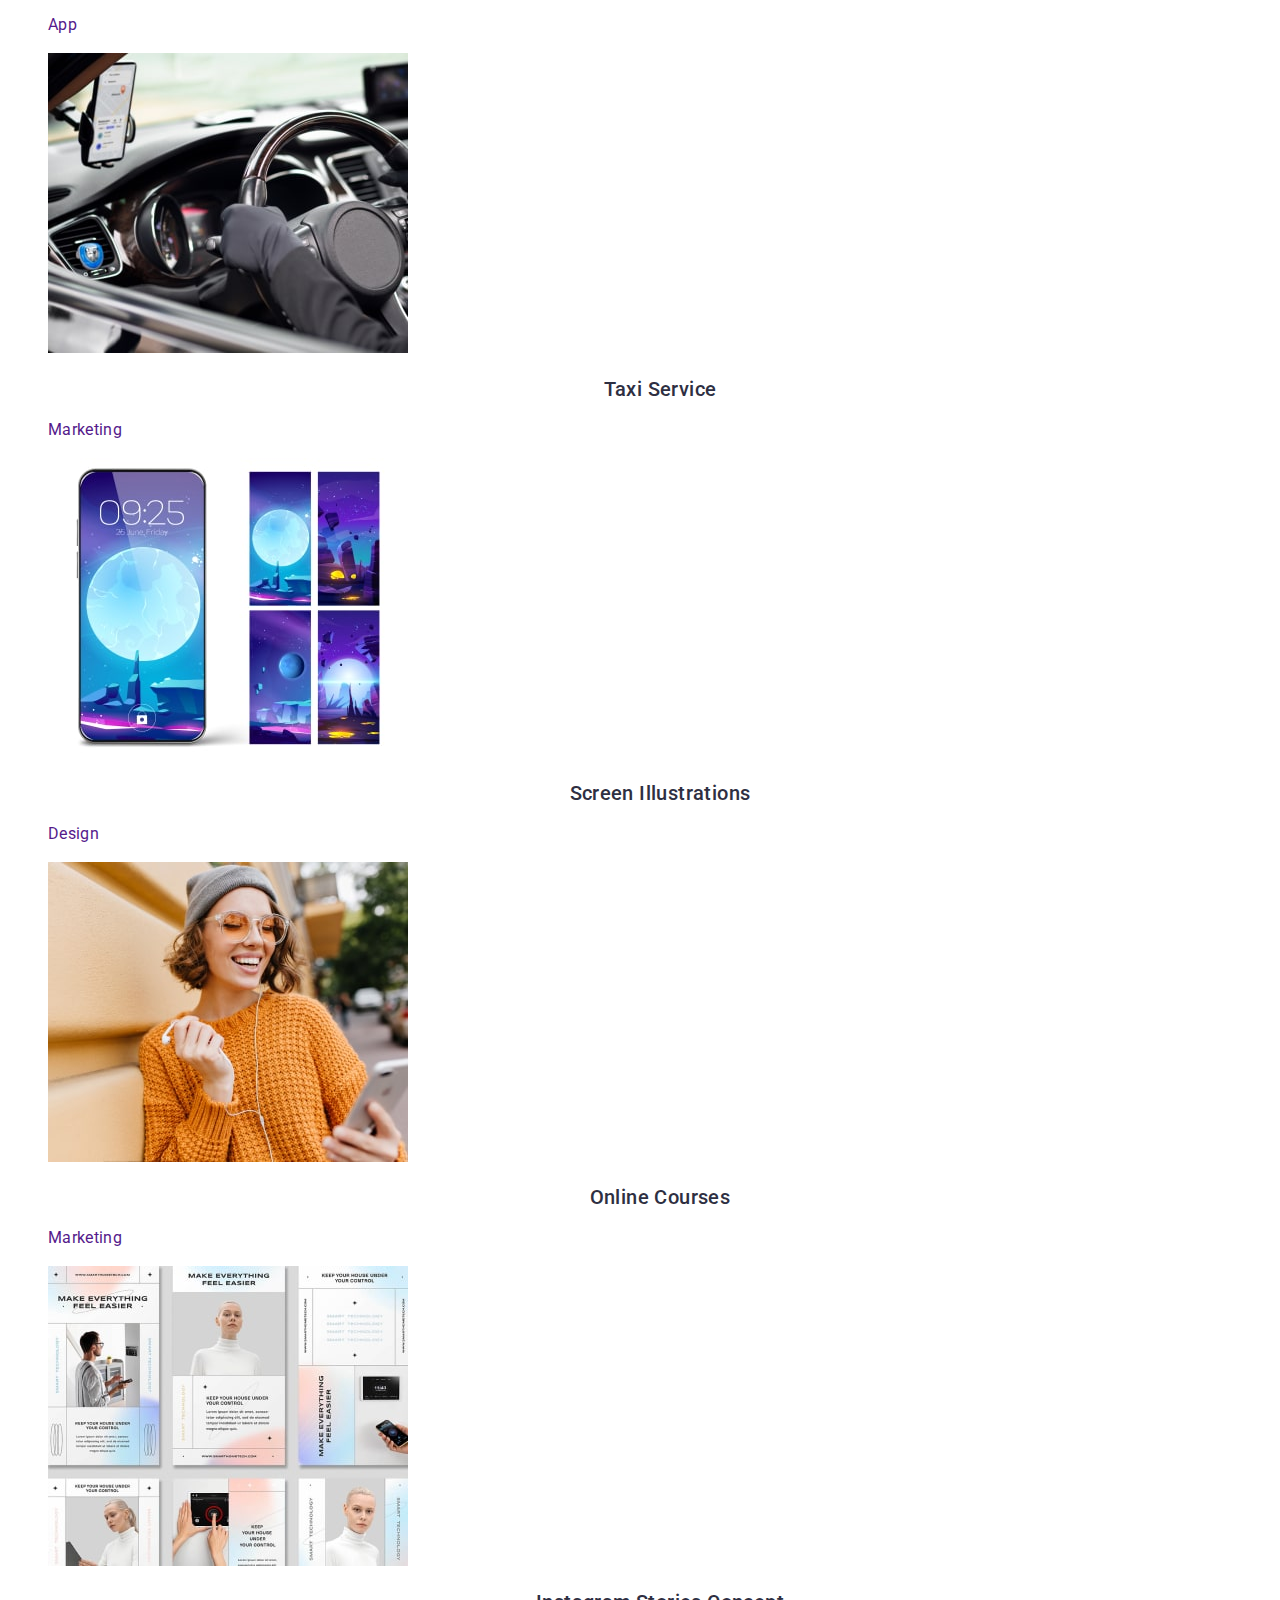
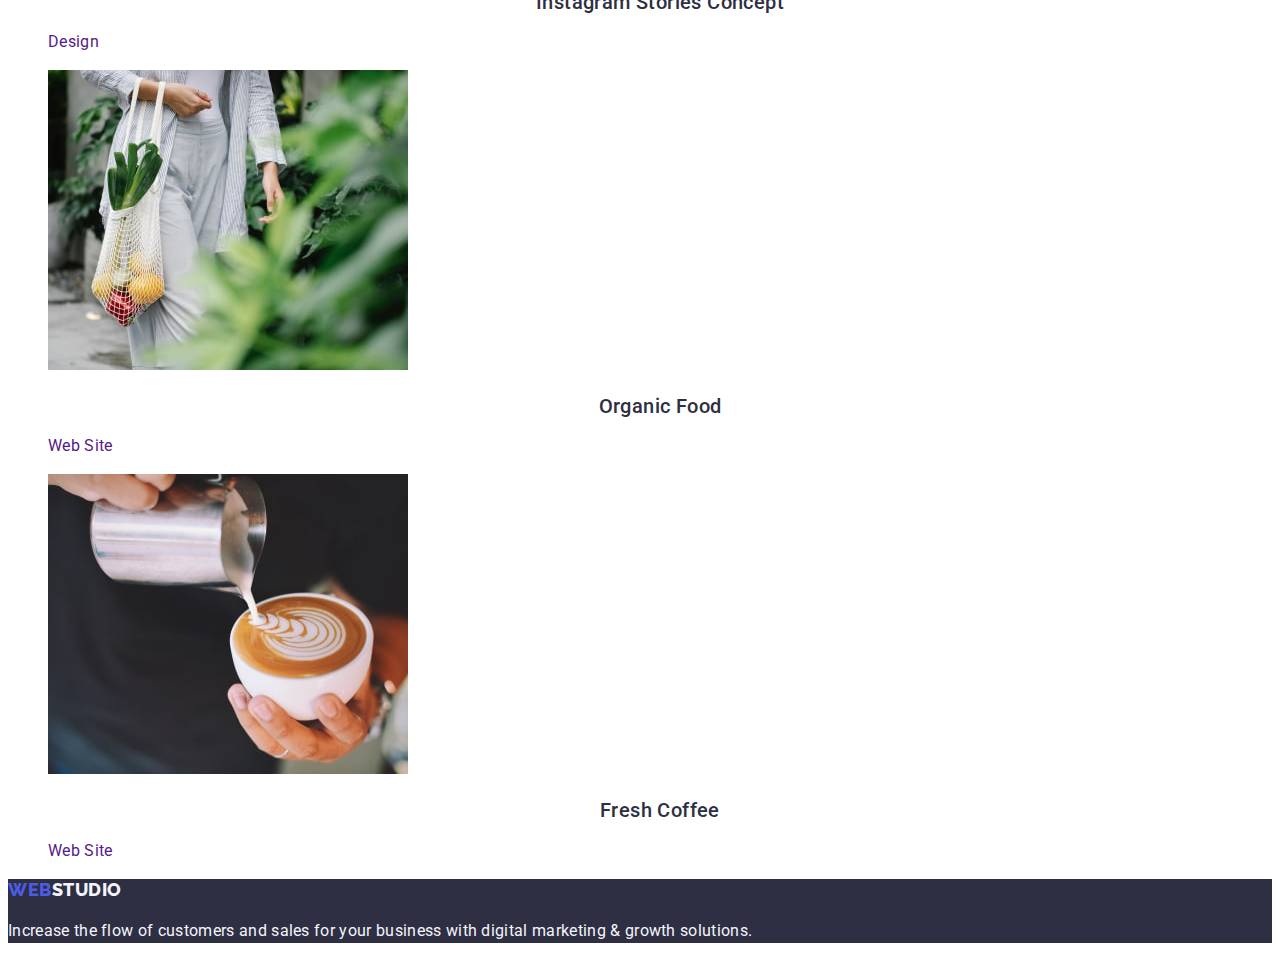
==== commit ca434cae: "goit-markup-hw-02" ====
--- a/portfolio.html
+++ b/portfolio.html
@@ -73,56 +73,63 @@
                 <li>
                     <a class="link" href="">
                     <img src="./images/portfolio-1.jpg" alt="Banking App Interface Concept">
-                    <h3 class="list-title">Banking App Interface Concept</h3>
+                    <h2 class="list-title">Banking App Interface Concept</h2>
                     <p class="paragraph">App</p>
                     </a>
                 </li>
+                <li>
                     <a class="link" href="">
                     <img src="./images/portfolio-2.jpg" alt="Cashless Payment" width="360" height="300">
-                    <h3 class="list-title">Cashless Payment</h3>
+                    <h2 class="list-title">Cashless Payment</h2>
                     <p class="paragraph">Marketing</p>
                     </a>
                 </li>
+                <li>
                     <a class="link" href="">
                     <img src="./images/portfolio-3.jpg" width="360" height="300">
-                    <h3 class="list-title">Meditation App</h3>
+                    <h2 class="list-title">Meditation App</h2>
                     <p class="paragraph">App</p>
                     </a>
                 </li>
+                <li>
                     <a class="link" href="">
                     <img src="./images/portfolio-4.jpg" alt="Taxi Service" width="360" height="300">
-                    <h3 class="list-title">Taxi Service</h3>
+                    <h2 class="list-title">Taxi Service</h2>
                     <p class="paragraph">Marketing</p>
                     </a>
                 </li>
+                <li>
                     <a class="link" href="">
                     <img src="./images/portfolio-5.jpg" alt="Screen Illustrations" width="360" height="300">
-                    <h3 class="list-title">Screen Illustrations</h3>
+                    <h2 class="list-title">Screen Illustrations</h2>
                     <p class="paragraph">Design</p>
                     </a>
                 </li>
+                <li>
                     <a class="link" href="">
                     <img src="./images/portfolio-6.jpg" alt="Online Courses" width="360" height="300">
-                    <h3 class="list-title">Online Courses</h3>
+                    <h2 class="list-title">Online Courses</h2>
                     <p class="paragraph">Marketing</p>
                     </a>
                 </li>
                 <li>
                     <a class="link" href="">
                     <img src="./images/portfolio-7.jpg" alt="Instagram Stories Concept" width="360" height="300">
-                    <h3 class="list-title">Instagram Stories Concept</h3>
+                    <h2 class="list-title">Instagram Stories Concept</h2>
                     <p class="paragraph">Design</p>
                     </a>
                 </li>
+                <li>
                     <a class="link" href="">
                     <img src="./images/portfolio-8.jpg" alt="Organic Food" width="360" height="300">
-                    <h3 class="list-title">Organic Food</h3>
+                    <h2 class="list-title">Organic Food</h2>
                     <p class="paragraph">Web Site</p>
                     </a>
                 </li>
+                <li>
                     <a class="link" href="">
                     <img src="./images/portfolio-9.jpg" alt="Fresh Coffee" width="360" height="300">
-                    <h3 class="list-title">Fresh Coffee</h3>
+                    <h2 class="list-title">Fresh Coffee</h2>
                     <p class="paragraph">Web Site</p>
                     </a>
                 </li>
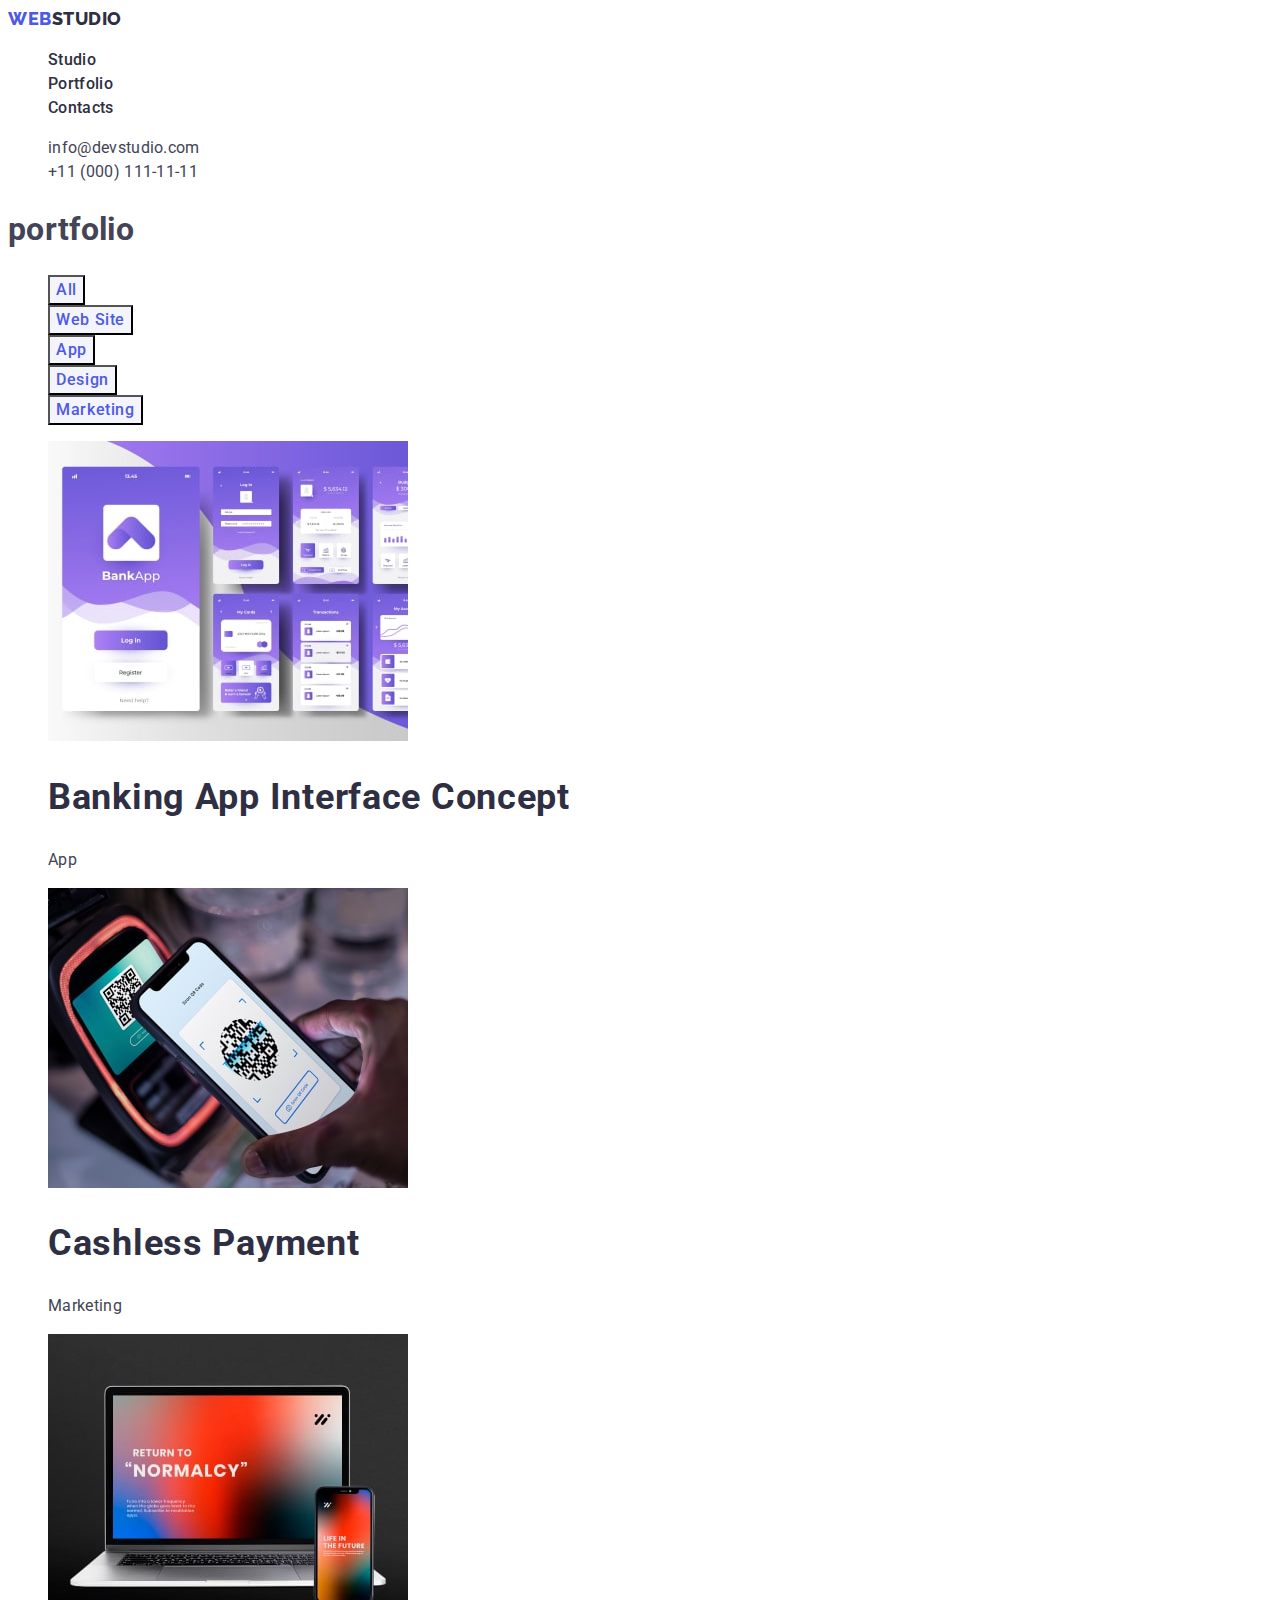
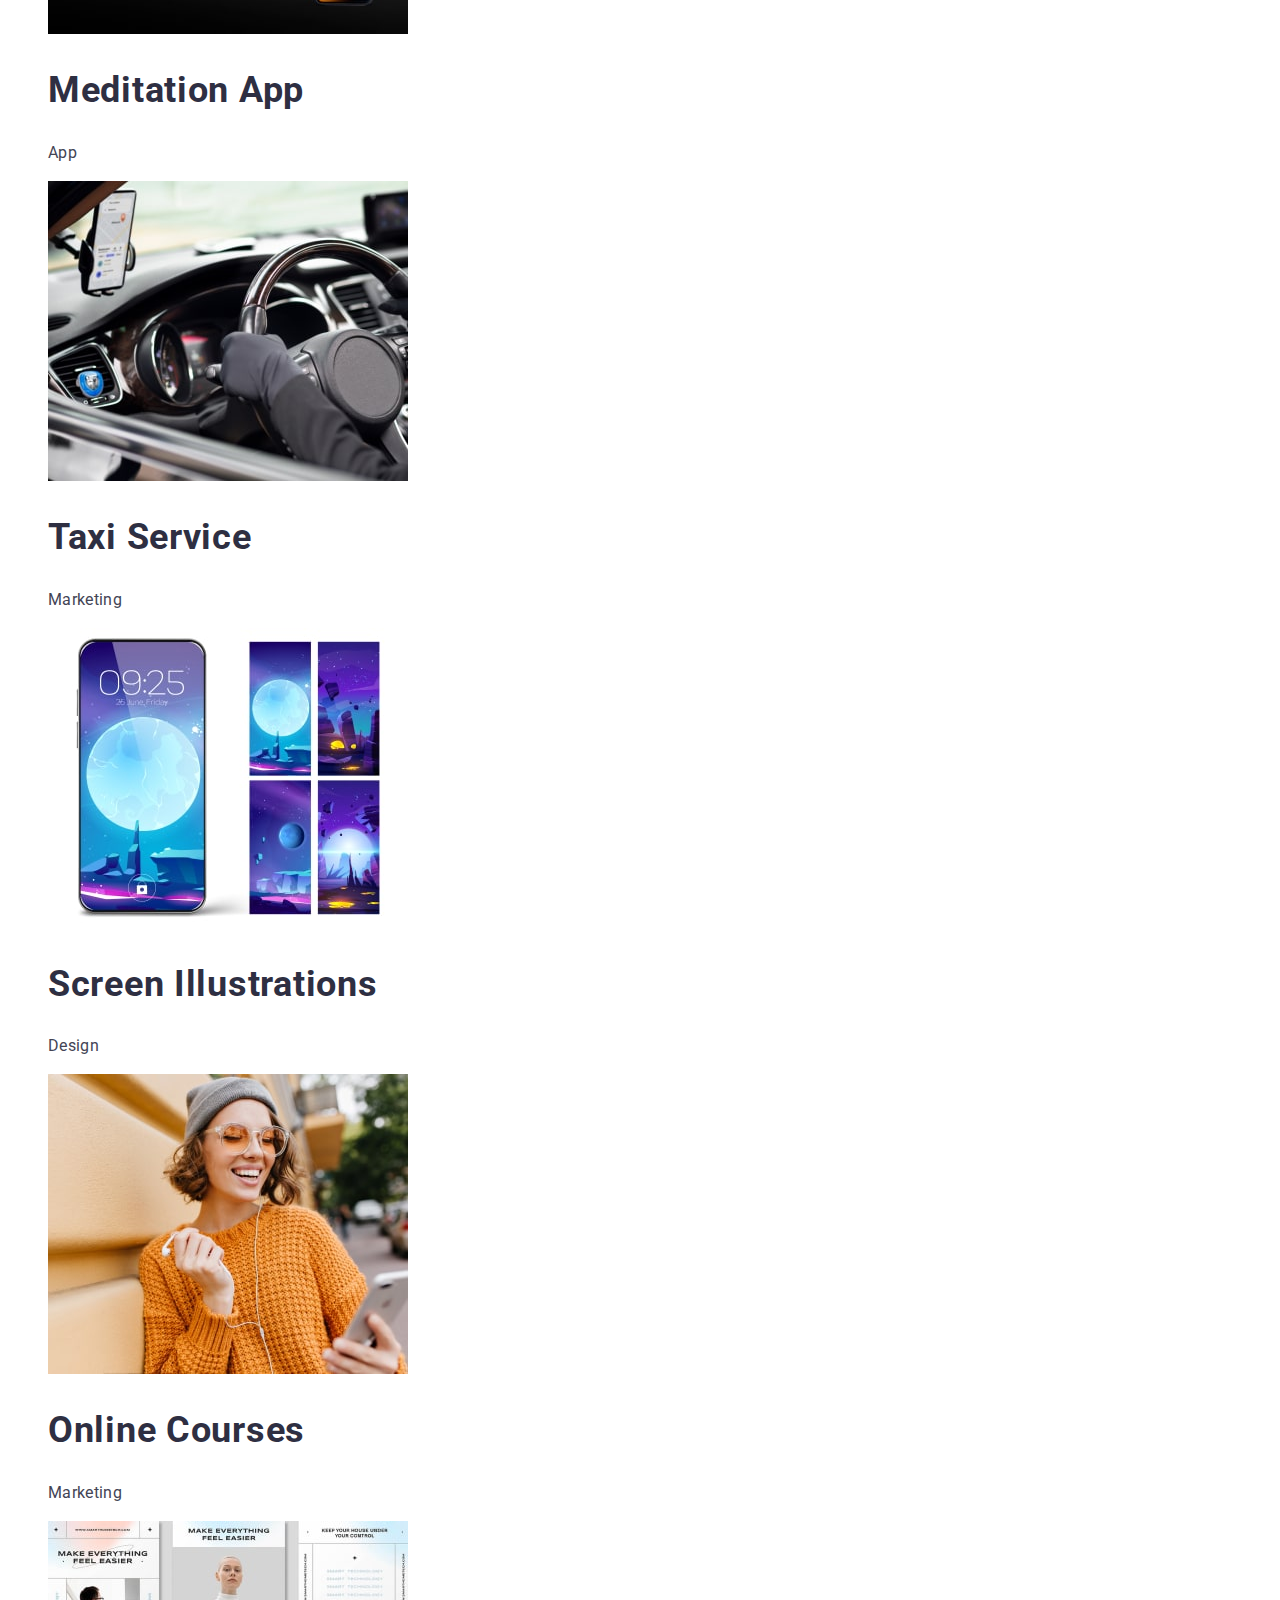
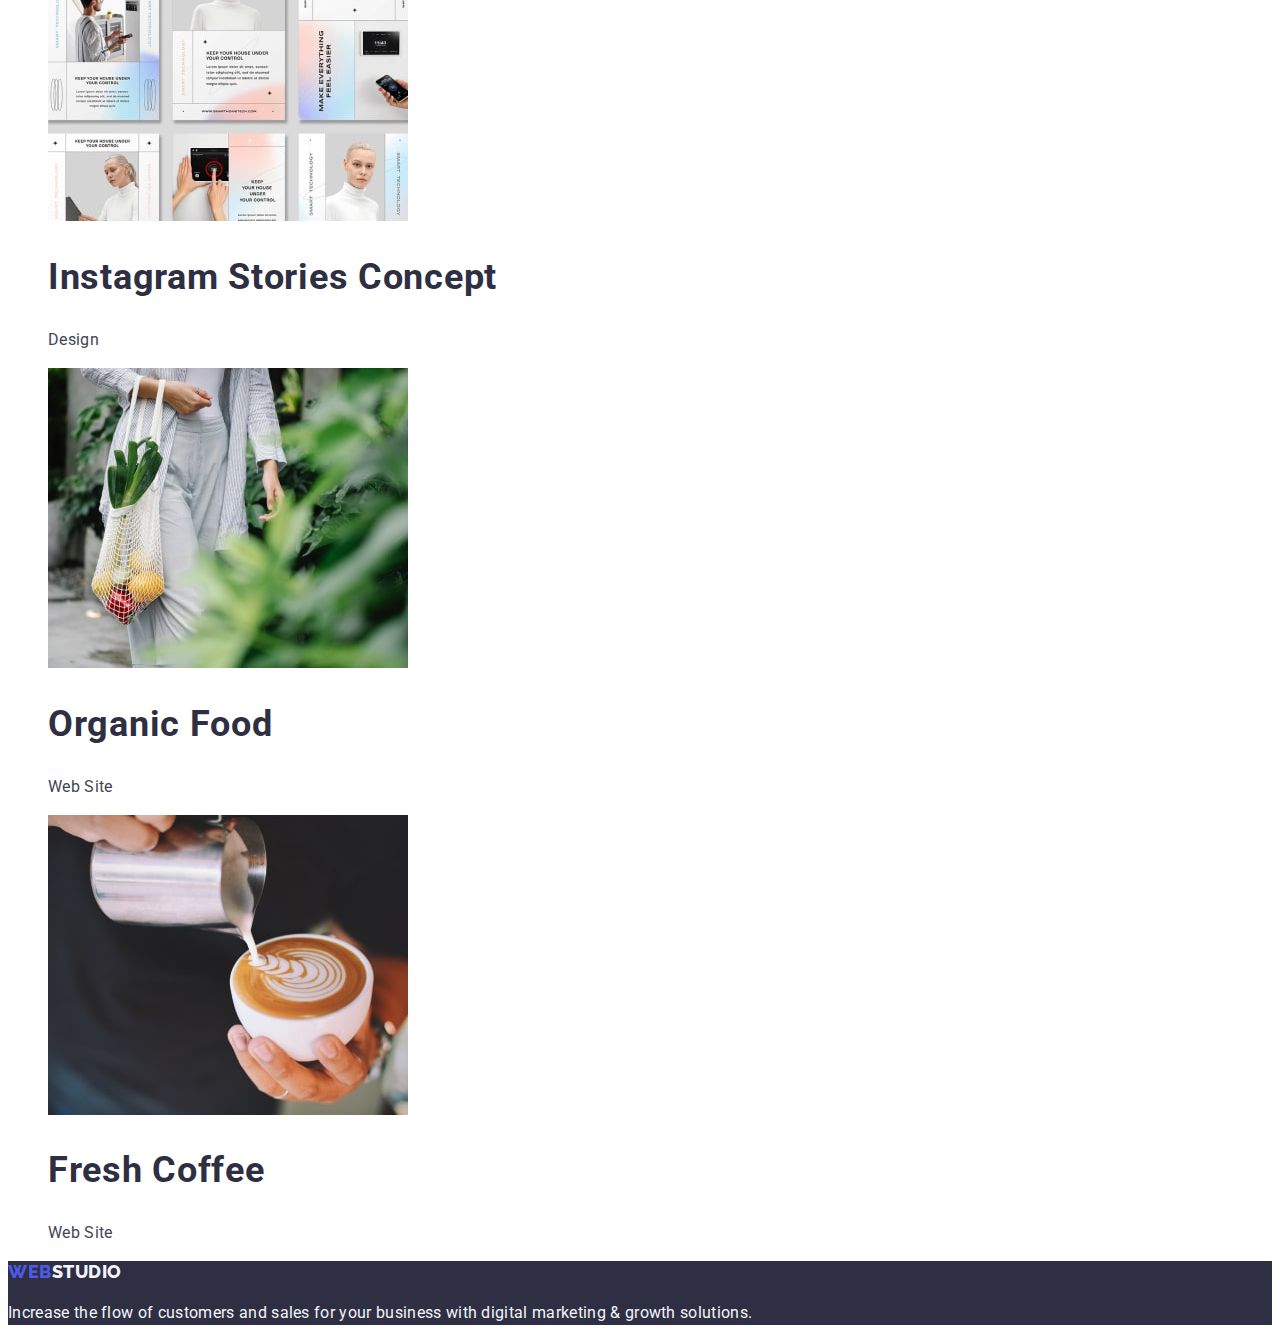
==== commit d748e703: "goit-markup-hw-02" ====
--- a/portfolio.html
+++ b/portfolio.html
@@ -72,65 +72,65 @@
             <ul class="list">
                 <li>
                     <a class="link" href="">
-                    <img src="./images/portfolio-1.jpg" alt="Banking App Interface Concept">
-                    <h2 class="list-title">Banking App Interface Concept</h2>
-                    <p class="paragraph">App</p>
+                    <img src="./images/portfolio-1.jpg" alt="Banking App Interface Concept" width="360" height="300">
+                    <h2 class="portfolio-title">Banking App Interface Concept</h2>
+                    <p class="paragraph-portfolio">App</p>
                     </a>
                 </li>
                 <li>
                     <a class="link" href="">
                     <img src="./images/portfolio-2.jpg" alt="Cashless Payment" width="360" height="300">
-                    <h2 class="list-title">Cashless Payment</h2>
-                    <p class="paragraph">Marketing</p>
+                    <h2 class="portfolio-title">Cashless Payment</h2>
+                    <p class="paragraph-portfolio">Marketing</p>
                     </a>
                 </li>
                 <li>
                     <a class="link" href="">
-                    <img src="./images/portfolio-3.jpg" width="360" height="300">
-                    <h2 class="list-title">Meditation App</h2>
-                    <p class="paragraph">App</p>
+                    <img src="./images/portfolio-3.jpg" alt="Meditation App" width="360" height="300">
+                    <h2 class="portfolio-title">Meditation App</h2>
+                    <p class="paragraph-portfolio">App</p>
                     </a>
                 </li>
                 <li>
                     <a class="link" href="">
                     <img src="./images/portfolio-4.jpg" alt="Taxi Service" width="360" height="300">
-                    <h2 class="list-title">Taxi Service</h2>
-                    <p class="paragraph">Marketing</p>
+                    <h2 class="portfolio-title">Taxi Service</h2>
+                    <p class="paragraph-portfolio">Marketing</p>
                     </a>
                 </li>
                 <li>
                     <a class="link" href="">
                     <img src="./images/portfolio-5.jpg" alt="Screen Illustrations" width="360" height="300">
-                    <h2 class="list-title">Screen Illustrations</h2>
-                    <p class="paragraph">Design</p>
+                    <h2 class="portfolio-title">Screen Illustrations</h2>
+                    <p class="paragraph-portfolio">Design</p>
                     </a>
                 </li>
                 <li>
                     <a class="link" href="">
                     <img src="./images/portfolio-6.jpg" alt="Online Courses" width="360" height="300">
-                    <h2 class="list-title">Online Courses</h2>
-                    <p class="paragraph">Marketing</p>
+                    <h2 class="portfolio-title">Online Courses</h2>
+                    <p class="paragraph-portfolio">Marketing</p>
                     </a>
                 </li>
                 <li>
                     <a class="link" href="">
                     <img src="./images/portfolio-7.jpg" alt="Instagram Stories Concept" width="360" height="300">
-                    <h2 class="list-title">Instagram Stories Concept</h2>
-                    <p class="paragraph">Design</p>
+                    <h2 class="portfolio-title">Instagram Stories Concept</h2>
+                    <p class="paragraph-portfolio">Design</p>
                     </a>
                 </li>
                 <li>
                     <a class="link" href="">
                     <img src="./images/portfolio-8.jpg" alt="Organic Food" width="360" height="300">
-                    <h2 class="list-title">Organic Food</h2>
-                    <p class="paragraph">Web Site</p>
+                    <h2 class="portfolio-title">Organic Food</h2>
+                    <p class="paragraph-portfolio">Web Site</p>
                     </a>
                 </li>
                 <li>
                     <a class="link" href="">
                     <img src="./images/portfolio-9.jpg" alt="Fresh Coffee" width="360" height="300">
-                    <h2 class="list-title">Fresh Coffee</h2>
-                    <p class="paragraph">Web Site</p>
+                    <h2 class="portfolio-title">Fresh Coffee</h2>
+                    <p class="paragraph-portfolio">Web Site</p>
                     </a>
                 </li>
             </ul>
--- a/css/styles.css
+++ b/css/styles.css
@@ -1,3 +1,13 @@
+:root {
+    --color1: #404BBF;
+    --color2: #2E2F42;
+    --color3: #FFFFFF;
+    --color4: #434455;
+    --color5: #4D5AE5;
+    --font-family1: 'Roboto', sans-serif;
+    --font-family2: 'Raleway', sans-serif;
+}
+
 body {
     font-family: 'Roboto', sans-serif;
     color: #434455;
@@ -117,6 +127,10 @@
     text-transform: capitalize;
 }
 
+.portfolio-title {
+    text-align: left;
+}
+
 .list-title {
     color: #2E2F42;
     font-size: 20px;
@@ -136,4 +150,8 @@
 
 .section-img {
     background-color: #FFFFFF;
+}
+
+.paragraph-portfolio {
+    color: #434455;
 }